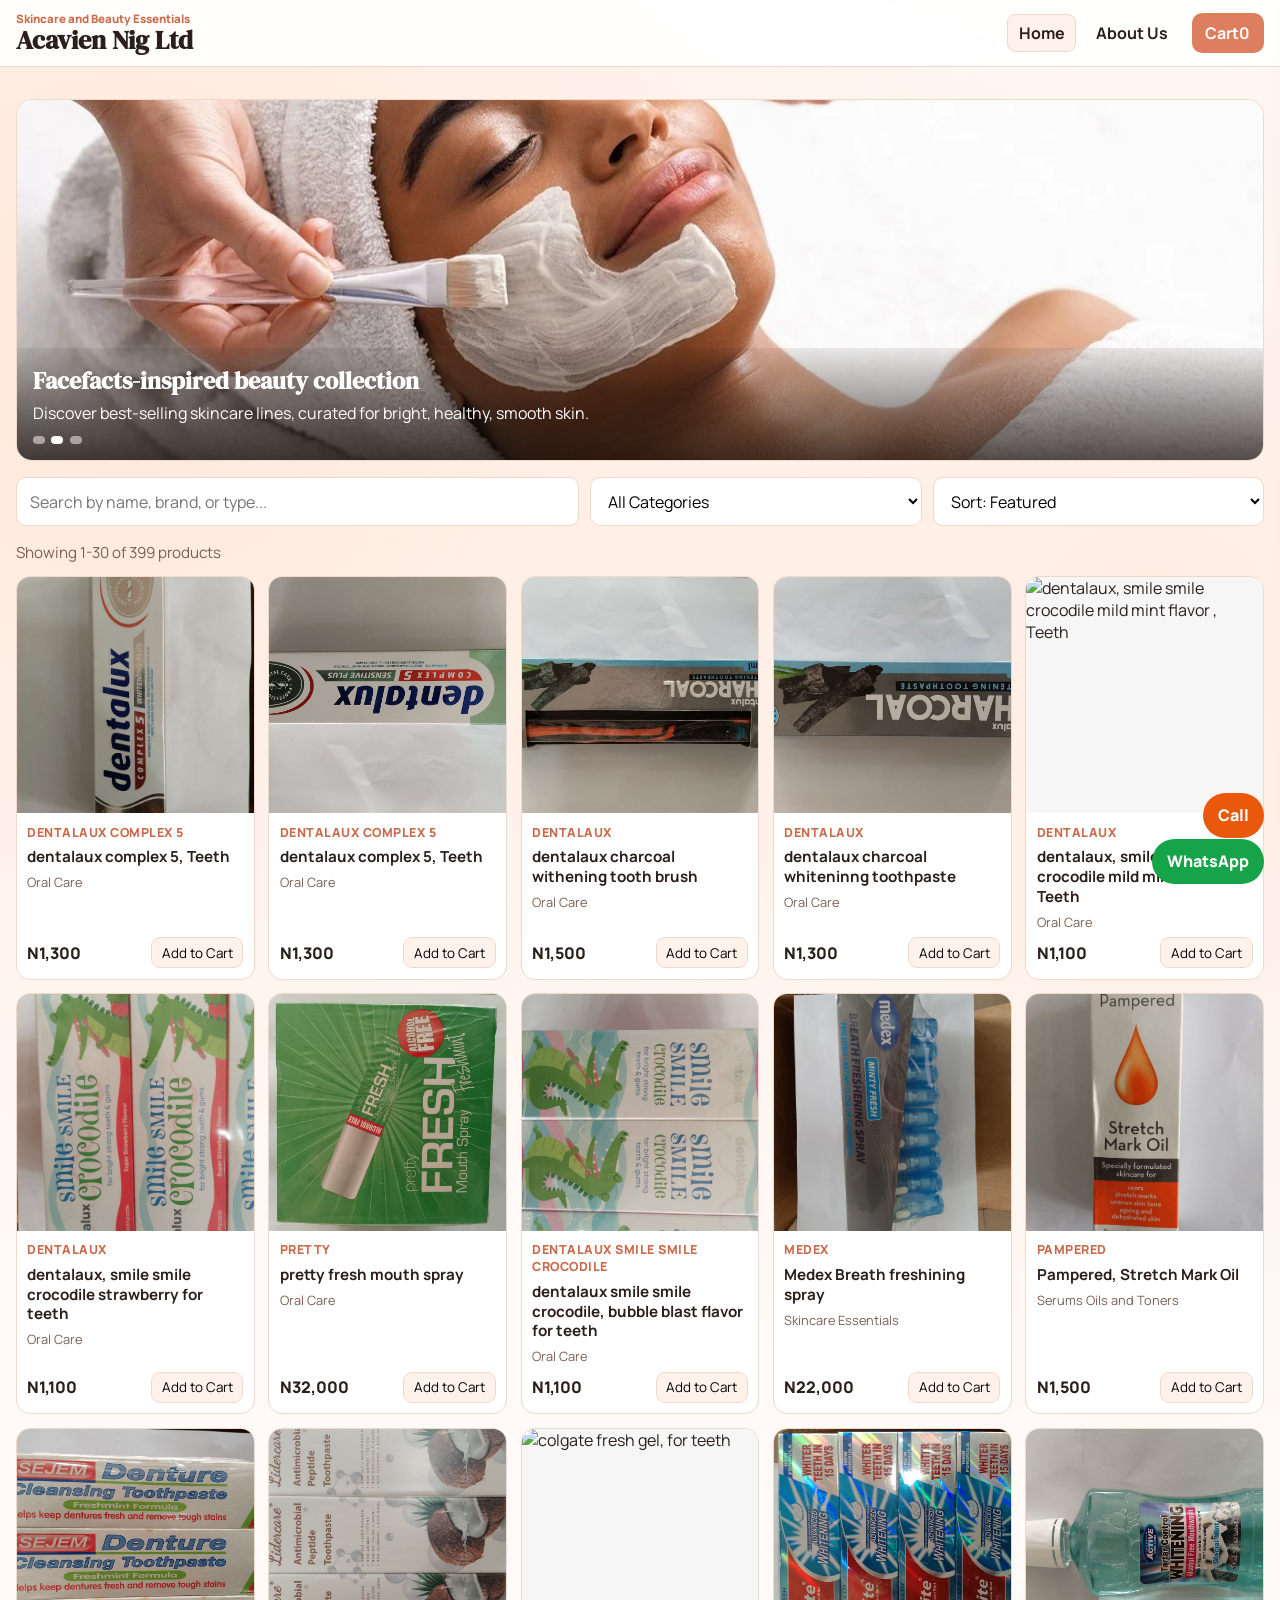
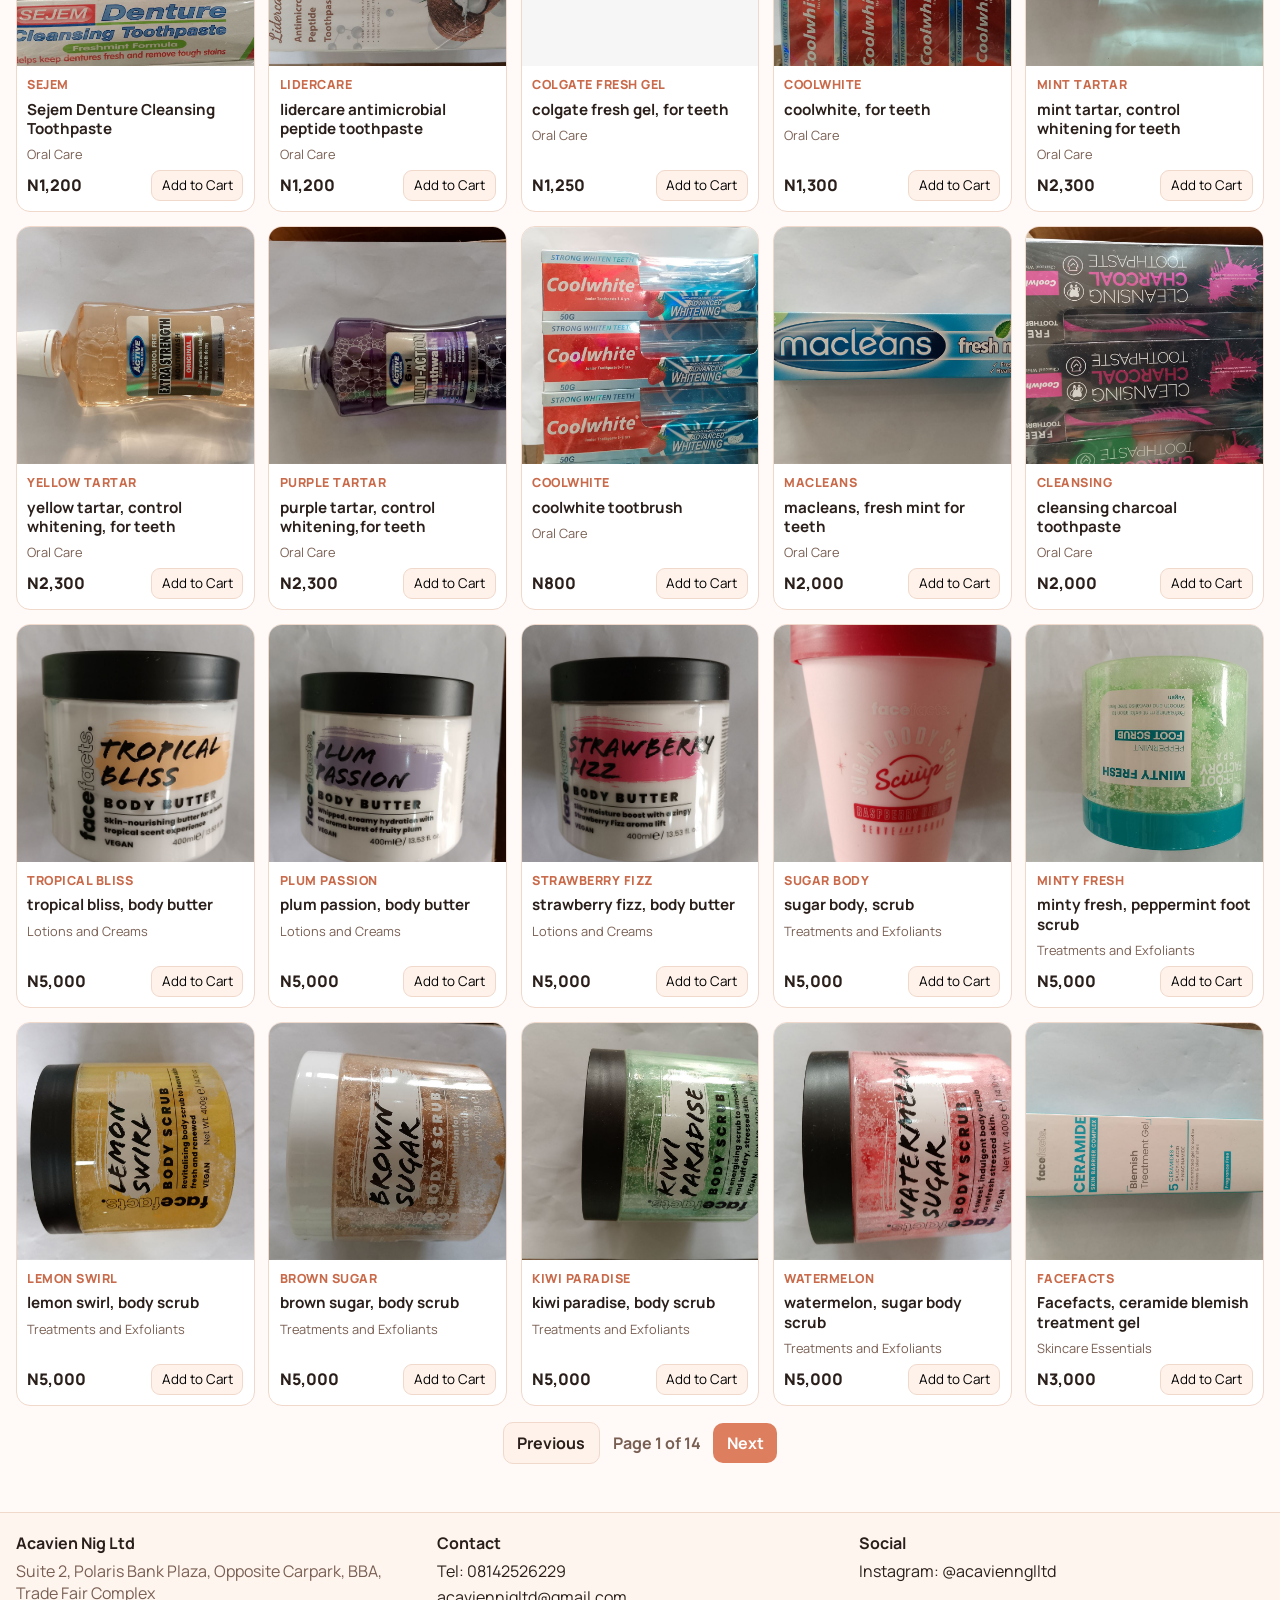
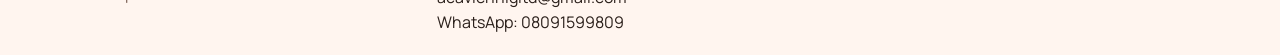
==== index.html @ a4adc5ca "Initial commit2" ====
<!DOCTYPE html>
<html lang="en">
<head>
  <meta charset="UTF-8" />
  <meta name="viewport" content="width=device-width, initial-scale=1.0" />
  <title>Acavien Nig Ltd | Skincare Store</title>
  <meta name="description" content="Acavien Nig Ltd skincare and personal care store." />
  <link rel="preconnect" href="https://fonts.googleapis.com" />
  <link rel="preconnect" href="https://fonts.gstatic.com" crossorigin />
  <link href="https://fonts.googleapis.com/css2?family=Manrope:wght@400;500;700;800&family=DM+Serif+Display:ital@0;1&display=swap" rel="stylesheet" />
  <link rel="stylesheet" href="style.css" />
</head>
<body>
  <header class="topbar">
    <div class="brand-wrap">
      <p class="eyebrow">Skincare and Beauty Essentials</p>
      <h1>Acavien Nig Ltd</h1>
    </div>

    <nav class="main-nav" aria-label="Main">
      <a class="nav-link active" href="index.html">Home</a>
      <a class="nav-link" href="about.html">About Us</a>
    </nav>

    <button id="cart-toggle" class="cart-toggle" aria-label="Open cart">
      Cart <span id="cart-count">0</span>
    </button>
  </header>

  <main>
    <section class="hero hero-slider">
      <div class="hero-media">
        <img id="hero-image" src="" alt="Featured skincare product" />
      </div>
      <div class="hero-overlay">
        <h2 id="hero-title">Glow-driven skincare shopping</h2>
        <p id="hero-caption">Browse all available products, add to cart, and place your order directly on WhatsApp.</p>
        <div id="hero-dots" class="hero-dots" aria-label="Hero slider indicators"></div>
      </div>
    </section>

    <section class="controls">
      <input id="search" type="search" placeholder="Search by name, brand, or type..." />
      <select id="category-filter">
        <option value="all">All Categories</option>
      </select>
      <select id="sort-filter">
        <option value="featured">Sort: Featured</option>
        <option value="price-asc">Price: Low to High</option>
        <option value="price-desc">Price: High to Low</option>
        <option value="name-asc">Name: A-Z</option>
      </select>
    </section>

    <section>
      <p id="result-count" class="result-count"></p>
      <div id="product-grid" class="product-grid"></div>
      <div id="pagination" class="pagination" aria-label="Product navigation">
        <button id="prev-page" class="btn btn-clear" type="button">Previous</button>
        <span id="page-label" class="page-label">Page 1</span>
        <button id="next-page" class="btn btn-checkout" type="button">Next</button>
      </div>
    </section>
  </main>

  <aside id="cart-panel" class="cart-panel" aria-hidden="true">
    <div class="cart-head">
      <h3>Your Cart</h3>
      <button id="cart-close" class="icon-btn" aria-label="Close cart">X</button>
    </div>
    <div id="cart-items" class="cart-items"></div>
    <div class="cart-foot">
      <p><strong>Total:</strong> <span id="cart-total">N0</span></p>
      <button id="checkout-btn" class="btn btn-checkout">Proceed to WhatsApp Checkout</button>
      <button id="clear-cart" class="btn btn-clear">Clear Cart</button>
    </div>
  </aside>

  <footer class="site-footer">
    <div class="footer-grid">
      <div>
        <h3>Acavien Nig Ltd</h3>
        <p>Suite 2, Polaris Bank Plaza, Opposite Carpark, BBA, Trade Fair Complex</p>
      </div>
      <div>
        <h3>Contact</h3>
        <p><a href="tel:08035143118">Tel: 08142526229</a></p>
        <p><a href="mailto:acaviennigltd@gmail.com">acaviennigltd@gmail.com</a></p>
        <p><a href="https://wa.me/2348091599809" target="_blank" rel="noopener">WhatsApp: 08091599809</a></p>
      </div>
      <div>
        <h3>Social</h3>
        <p><a href="https://instagram.com/acaviennglltd" target="_blank" rel="noopener">Instagram: @acaviennglltd</a></p>
      </div>
    </div>
  </footer>

  <a class="floating-wa" href="https://wa.me/2348091599809" target="_blank" rel="noopener">WhatsApp</a>
  <a class="floating-call" href="tel:08142526229">Call</a>
  <div id="cart-toast" class="cart-toast" role="status" aria-live="polite" aria-atomic="true"></div>

  <script src="script.js"></script>
</body>
</html>
---- style.css ----
:root {
  --bg: #fffaf7;
  --surface: #ffffff;
  --surface-soft: #fff2ea;
  --text: #2a1f1a;
  --muted: #795f53;
  --primary: #dd7f5f;
  --primary-strong: #c96a4a;
  --line: #f0d8cb;
  --ok: #1e8f5b;
}

* {
  box-sizing: border-box;
}

body {
  margin: 0;
  font-family: "Manrope", sans-serif;
  color: var(--text);
  background:
    radial-gradient(circle at 10% 10%, #ffe7d9 0, transparent 30%),
    radial-gradient(circle at 90% 20%, #ffece2 0, transparent 28%),
    var(--bg);
}

.topbar {
  display: grid;
  grid-template-columns: 1fr auto auto;
  grid-template-areas: "brand nav cart";
  gap: 0.8rem;
  align-items: center;
  padding: 0.7rem 1rem;
  border-bottom: 1px solid var(--line);
  background: rgba(255, 255, 255, 0.9);
  backdrop-filter: blur(6px);
  position: sticky;
  top: 0;
  z-index: 10;
}

.brand-wrap {
  grid-area: brand;
}

.brand-wrap h1 {
  margin: 0;
  font-family: "DM Serif Display", serif;
  font-size: clamp(1.15rem, 2.6vw, 1.65rem);
  line-height: 1.1;
}

.eyebrow {
  margin: 0;
  color: var(--primary-strong);
  font-size: 0.72rem;
  font-weight: 800;
}

.main-nav {
  grid-area: nav;
  display: inline-flex;
  gap: 0.5rem;
  align-items: center;
}

.nav-link {
  text-decoration: none;
  color: var(--text);
  font-weight: 700;
  padding: 0.45rem 0.65rem;
  border-radius: 8px;
  border: 1px solid transparent;
}

.nav-link.active,
.nav-link:hover {
  background: var(--surface-soft);
  border-color: var(--line);
}

main {
  padding: 1rem;
  max-width: 1300px;
  margin: 0 auto;
}

.hero {
  margin: 1rem 0;
  border-radius: 16px;
  border: 1px solid var(--line);
  overflow: hidden;
}

.hero-slider {
  position: relative;
  min-height: 240px;
}

.hero-media {
  height: 100%;
}

.hero-media img {
  width: 100%;
  min-height: 240px;
  max-height: 360px;
  object-fit: cover;
  display: block;
}

.hero-overlay {
  position: absolute;
  inset: auto 0 0 0;
  padding: 1rem;
  background: linear-gradient(to top, rgba(19, 11, 7, 0.72), rgba(19, 11, 7, 0.08));
  color: #fff;
}

.hero-overlay h2 {
  margin: 0;
  font-family: "DM Serif Display", serif;
}

.hero-overlay p {
  margin: 0.35rem 0 0;
  max-width: 65ch;
}

.hero-dots {
  display: flex;
  gap: 0.4rem;
  margin-top: 0.7rem;
}

.hero-dot {
  width: 0.55rem;
  height: 0.55rem;
  border-radius: 999px;
  border: 0;
  background: rgba(255, 255, 255, 0.5);
}

.hero-dot.active {
  background: #fff;
}

.controls {
  display: grid;
  grid-template-columns: 1.7fr 1fr 1fr;
  gap: 0.7rem;
  margin: 1rem 0;
}

input,
select,
button {
  font: inherit;
}

input,
select {
  width: 100%;
  border: 1px solid var(--line);
  background: var(--surface);
  border-radius: 10px;
  padding: 0.7rem 0.8rem;
}

.btn,
.cart-toggle {
  border: 0;
  border-radius: 10px;
  padding: 0.55rem 0.85rem;
  text-decoration: none;
  cursor: pointer;
  font-weight: 700;
  display: inline-flex;
  align-items: center;
  justify-content: center;
  transition: transform 0.15s ease, background 0.15s ease;
}

.btn:hover,
.cart-toggle:hover {
  transform: translateY(-1px);
}

.btn-call,
.cart-toggle,
.btn-checkout {
  background: var(--primary);
  color: #fff;
}

.cart-toggle {
  grid-area: cart;
  justify-self: end;
  white-space: nowrap;
}

.btn-mail,
.btn-clear {
  background: var(--surface-soft);
  color: var(--text);
  border: 1px solid var(--line);
}

.result-count {
  margin: 0.4rem 0 0.8rem;
  color: var(--muted);
  font-size: 0.95rem;
}

.product-grid {
  display: grid;
  grid-template-columns: repeat(auto-fill, minmax(210px, 1fr));
  gap: 0.85rem;
}

.card {
  background: var(--surface);
  border: 1px solid var(--line);
  border-radius: 14px;
  overflow: hidden;
  display: flex;
  flex-direction: column;
}

.card img {
  width: 100%;
  aspect-ratio: 1/1;
  object-fit: cover;
  background: #f6f6f6;
}

.card-body {
  padding: 0.65rem;
  display: flex;
  flex-direction: column;
  gap: 0.4rem;
  flex: 1;
}

.brand {
  margin: 0;
  color: var(--primary-strong);
  font-size: 0.78rem;
  font-weight: 800;
  text-transform: uppercase;
  letter-spacing: 0.04em;
}

.title {
  margin: 0;
  font-size: 0.95rem;
  line-height: 1.3;
}

.meta {
  margin: 0;
  color: var(--muted);
  font-size: 0.8rem;
}

.price-row {
  margin-top: auto;
  display: flex;
  align-items: center;
  justify-content: space-between;
  gap: 0.5rem;
}

.price {
  font-weight: 800;
}

.add-btn {
  background: var(--surface-soft);
  border: 1px solid var(--line);
  border-radius: 9px;
  padding: 0.35rem 0.6rem;
  font-size: 0.84rem;
  cursor: pointer;
}

.pagination {
  margin-top: 1rem;
  display: flex;
  align-items: center;
  justify-content: center;
  gap: 0.8rem;
}

.page-label {
  font-weight: 700;
  color: var(--muted);
}

.cart-panel {
  position: fixed;
  top: 0;
  right: -420px;
  width: min(95vw, 400px);
  height: 100vh;
  background: var(--surface);
  border-left: 1px solid var(--line);
  box-shadow: -8px 0 22px rgba(0, 0, 0, 0.08);
  display: flex;
  flex-direction: column;
  transition: right 0.2s ease;
  z-index: 20;
}

.cart-panel.open {
  right: 0;
}

.cart-head,
.cart-foot {
  padding: 0.8rem;
  border-bottom: 1px solid var(--line);
}

.cart-foot {
  border-top: 1px solid var(--line);
  border-bottom: 0;
  margin-top: auto;
  display: grid;
  gap: 0.5rem;
}

.cart-head {
  display: flex;
  justify-content: space-between;
  align-items: center;
}

.icon-btn {
  border: 1px solid var(--line);
  background: var(--surface-soft);
  border-radius: 8px;
  width: 2rem;
  height: 2rem;
  cursor: pointer;
}

.cart-items {
  overflow: auto;
  padding: 0.8rem;
  display: grid;
  gap: 0.6rem;
}

.cart-item {
  display: grid;
  grid-template-columns: 62px 1fr auto;
  gap: 0.5rem;
  border: 1px solid var(--line);
  border-radius: 10px;
  padding: 0.4rem;
}

.cart-item img {
  width: 62px;
  height: 62px;
  object-fit: cover;
  border-radius: 8px;
}

.qty-wrap {
  display: inline-flex;
  align-items: center;
  gap: 0.3rem;
}

.qty-btn {
  border: 1px solid var(--line);
  background: var(--surface-soft);
  width: 1.4rem;
  height: 1.4rem;
  border-radius: 6px;
  cursor: pointer;
}

.site-footer {
  margin-top: 2rem;
  border-top: 1px solid var(--line);
  background: #fff5ef;
  padding: 1.2rem 1rem;
}

.footer-grid {
  max-width: 1300px;
  margin: 0 auto;
  display: grid;
  grid-template-columns: repeat(3, minmax(0, 1fr));
  gap: 1rem;
}

.site-footer h3 {
  margin: 0 0 0.4rem;
  font-size: 1rem;
}

.site-footer p {
  margin: 0.2rem 0;
  color: var(--muted);
}

.site-footer a {
  color: var(--text);
  text-decoration: none;
}

.site-footer a:hover {
  text-decoration: underline;
}

.about-main {
  max-width: 1100px;
}

.about-card {
  background: var(--surface);
  border: 1px solid var(--line);
  border-radius: 14px;
  padding: 1.1rem;
  margin: 1rem 0;
}

.director-section {
  margin-top: 1rem;
}

.director-image {
  width: 100%;
  max-height: 560px;
  object-fit: contain;
  border-radius: 14px;
  border: 1px solid var(--line);
  background: #f8ece4;
}

.director-fallback {
  display: none;
  padding: 2.5rem 1rem;
  text-align: center;
  border: 1px dashed var(--line);
  border-radius: 14px;
  color: var(--muted);
  background: var(--surface-soft);
}

.insta-section > p {
  margin-top: 0;
  color: var(--muted);
}

.insta-grid {
  display: grid;
  grid-template-columns: repeat(2, minmax(0, 1fr));
  gap: 1rem;
  margin-top: 0.8rem;
}

.insta-card {
  border: 1px solid var(--line);
  border-radius: 12px;
  overflow: hidden;
  background: #fff;
}

.insta-thumb {
  position: relative;
  display: block;
  text-decoration: none;
}

.insta-thumb img {
  width: 100%;
  aspect-ratio: 4 / 5;
  object-fit: cover;
  display: block;
  background: #f8ece4;
}

.play-badge {
  position: absolute;
  left: 0.7rem;
  bottom: 0.7rem;
  background: rgba(0, 0, 0, 0.7);
  color: #fff;
  font-size: 0.82rem;
  font-weight: 700;
  padding: 0.35rem 0.55rem;
  border-radius: 999px;
}

.insta-desc {
  margin: 0;
  padding: 0.7rem 0.75rem 0.85rem;
  color: var(--muted);
  font-size: 0.92rem;
  line-height: 1.4;
}

.floating-wa,
.floating-call {
  position: fixed;
  right: 1rem;
  border-radius: 999px;
  color: #fff;
  text-decoration: none;
  font-weight: 800;
  padding: 0.72rem 0.95rem;
  z-index: 30;
}

.floating-wa {
  bottom: 1rem;
  background: #16a34a;
}

.floating-call {
  bottom: 3.9rem;
  background: #ea580c;
}

.cart-toast {
  position: fixed;
  left: 1rem;
  bottom: 1rem;
  max-width: min(90vw, 360px);
  background: var(--ok);
  color: #fff;
  border-radius: 10px;
  padding: 0.7rem 0.9rem;
  font-weight: 700;
  box-shadow: 0 8px 20px rgba(0, 0, 0, 0.18);
  opacity: 0;
  transform: translateY(14px);
  pointer-events: none;
  transition: opacity 0.2s ease, transform 0.2s ease;
  z-index: 40;
}

.cart-toast.show {
  opacity: 1;
  transform: translateY(0);
}

@media (max-width: 980px) {
  .footer-grid {
    grid-template-columns: 1fr;
  }
}

@media (max-width: 850px) {
  .topbar {
    grid-template-columns: 1fr auto;
    grid-template-areas:
      "brand cart"
      "nav nav";
  }

  .main-nav {
    justify-content: flex-start;
  }

  .controls {
    grid-template-columns: 1fr;
  }

  .product-grid {
    grid-template-columns: repeat(2, minmax(0, 1fr));
  }

  .hero-media img {
    min-height: 200px;
  }

  .floating-call {
    bottom: 4.1rem;
  }

  .insta-grid {
    grid-template-columns: 1fr;
  }
}
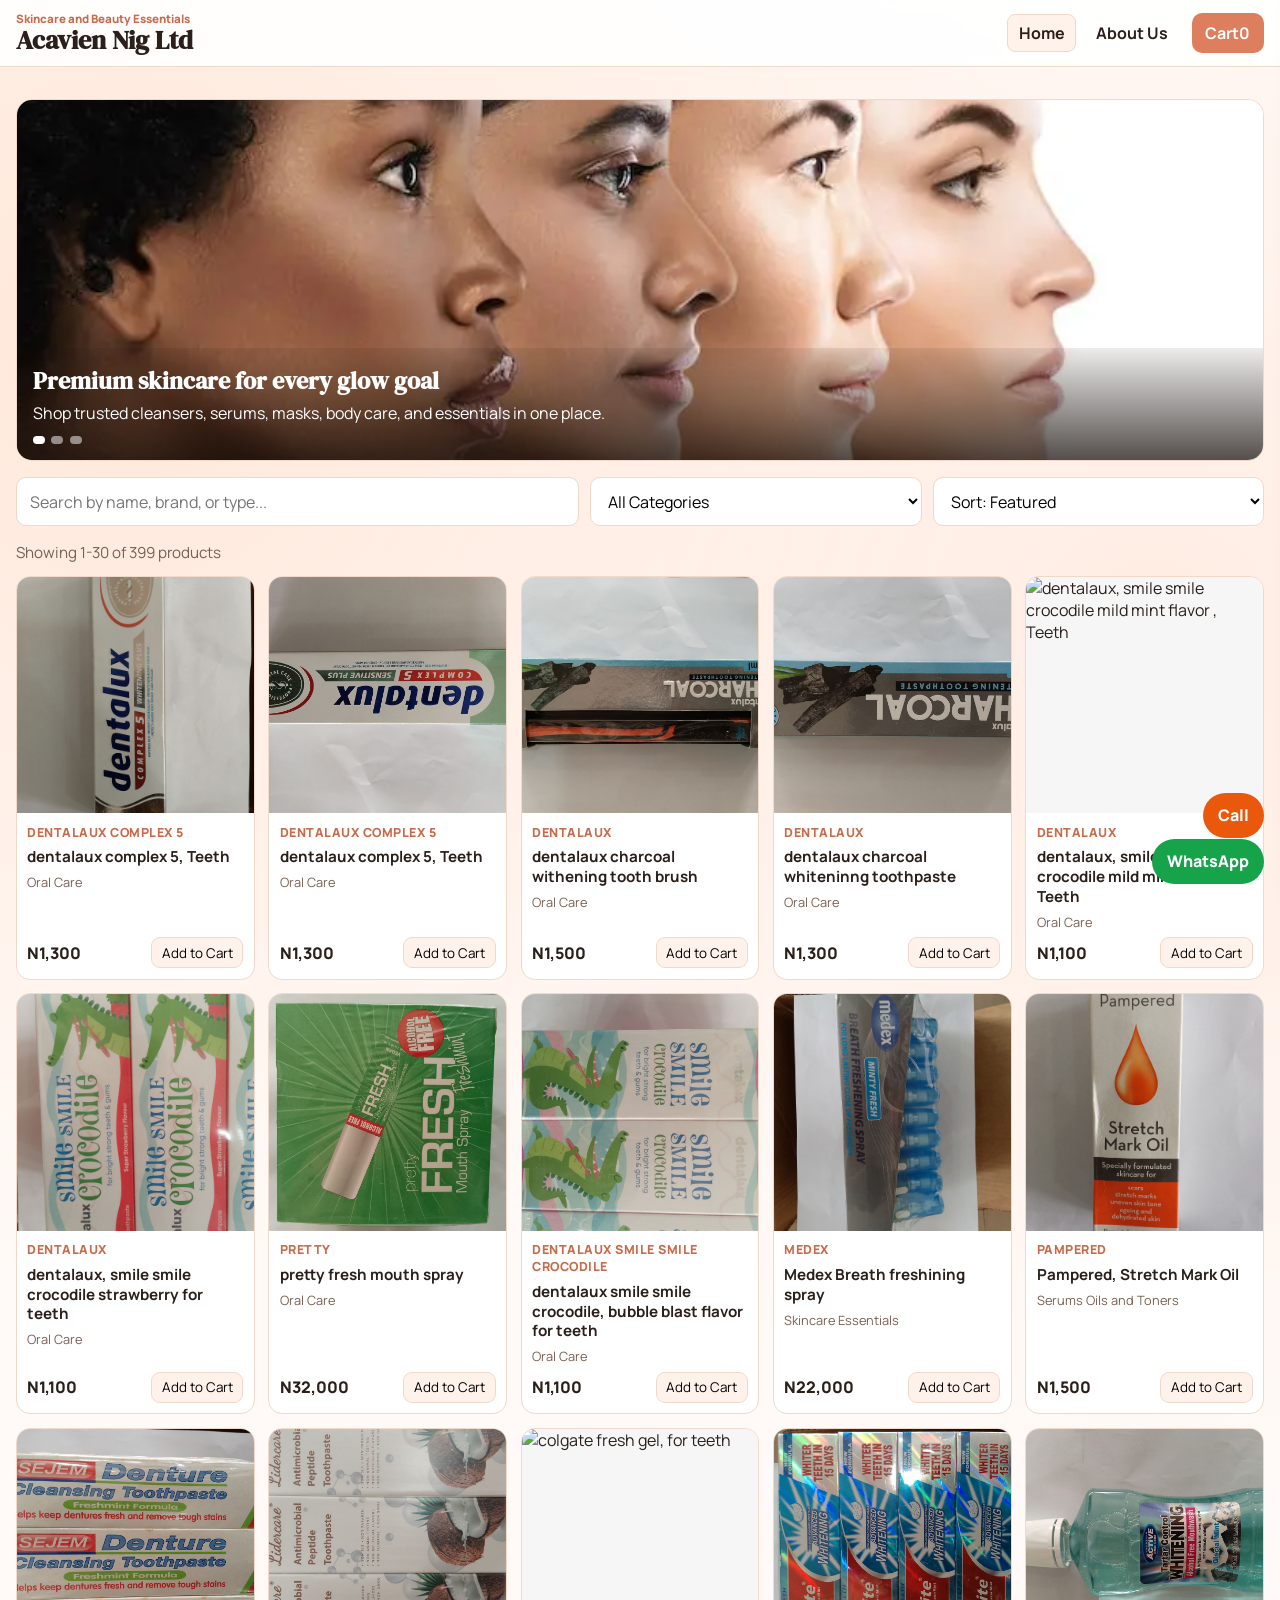
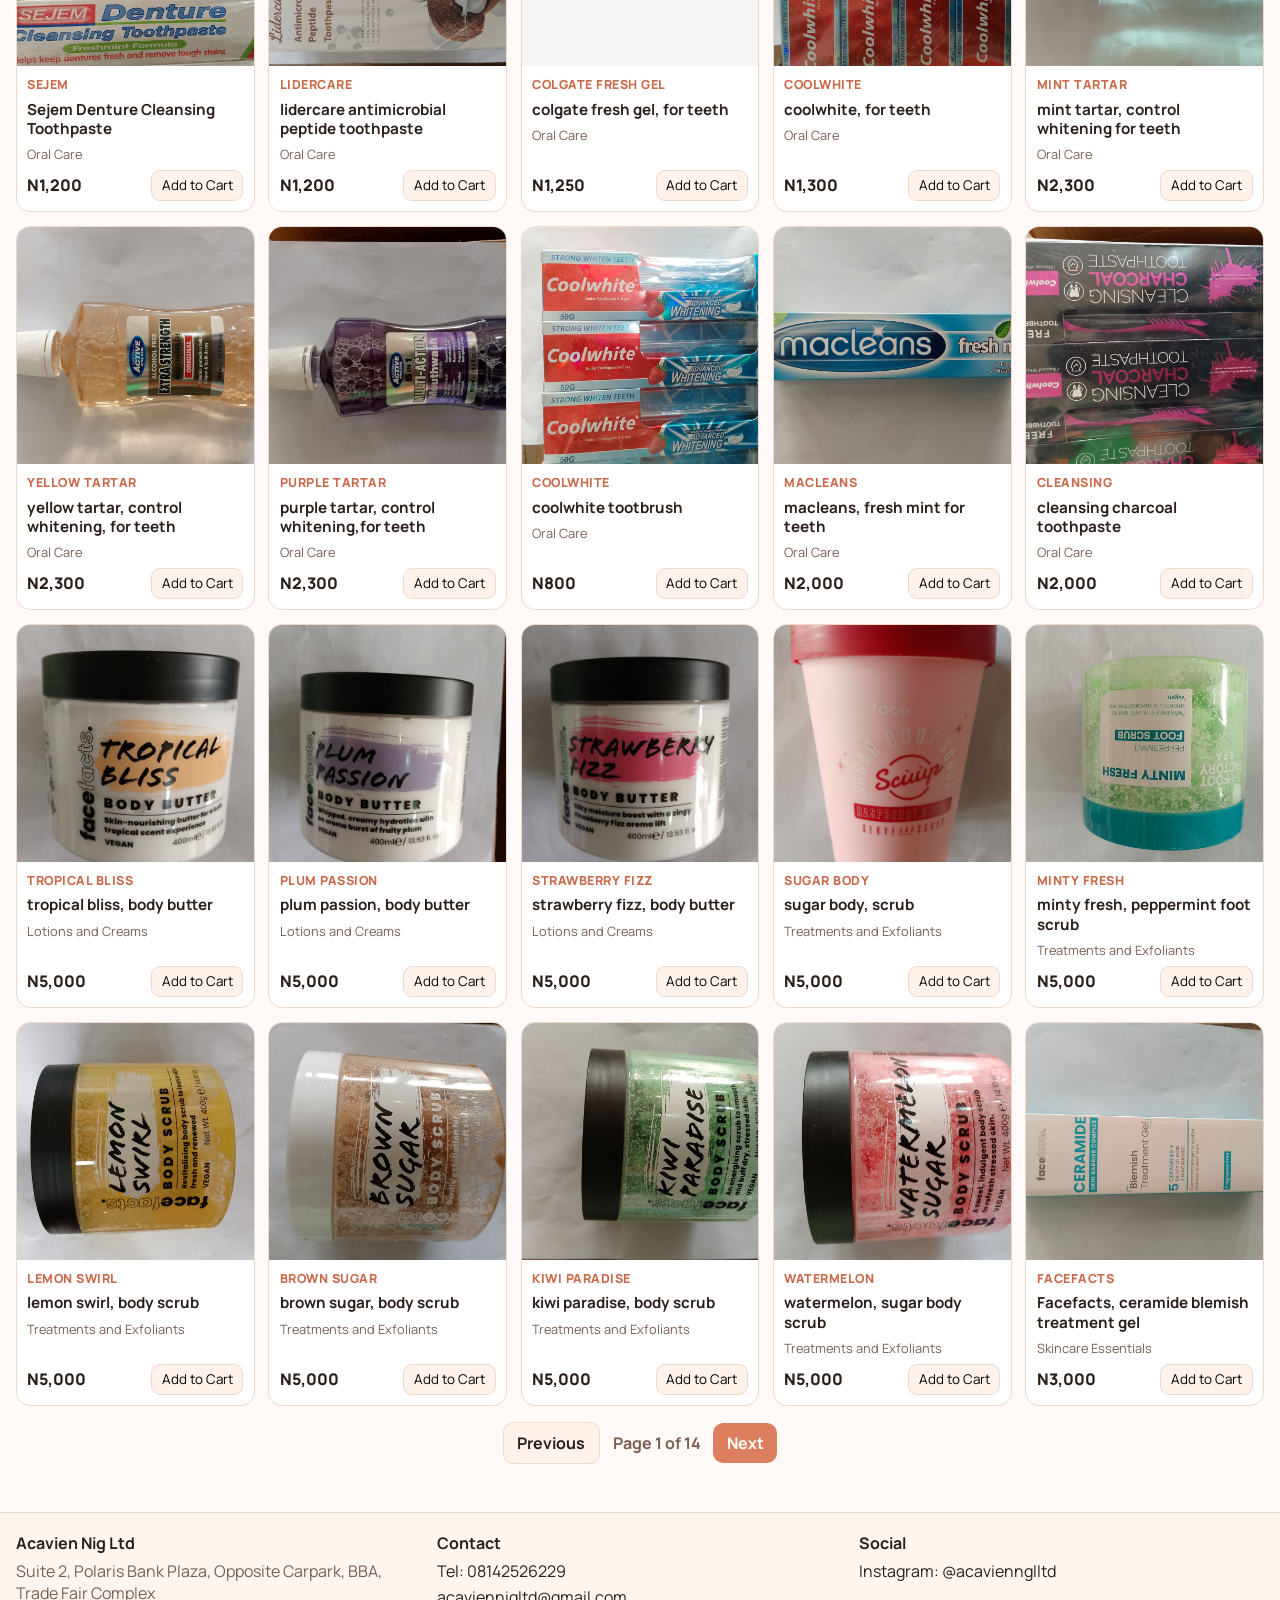
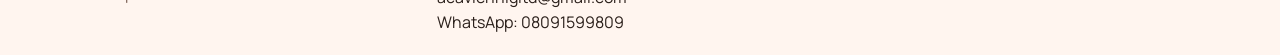
==== commit 4018a795: "Initial commit3" ====
--- a/index.html
+++ b/index.html
@@ -95,7 +95,7 @@
     </div>
   </footer>
 
-  <a class="floating-wa" href="https://wa.me/2348091599809" target="_blank" rel="noopener">WhatsApp</a>
+  <a class="floating-wa" href="https://wa.me/2348142526229" target="_blank" rel="noopener">WhatsApp</a>
   <a class="floating-call" href="tel:08142526229">Call</a>
   <div id="cart-toast" class="cart-toast" role="status" aria-live="polite" aria-atomic="true"></div>
 
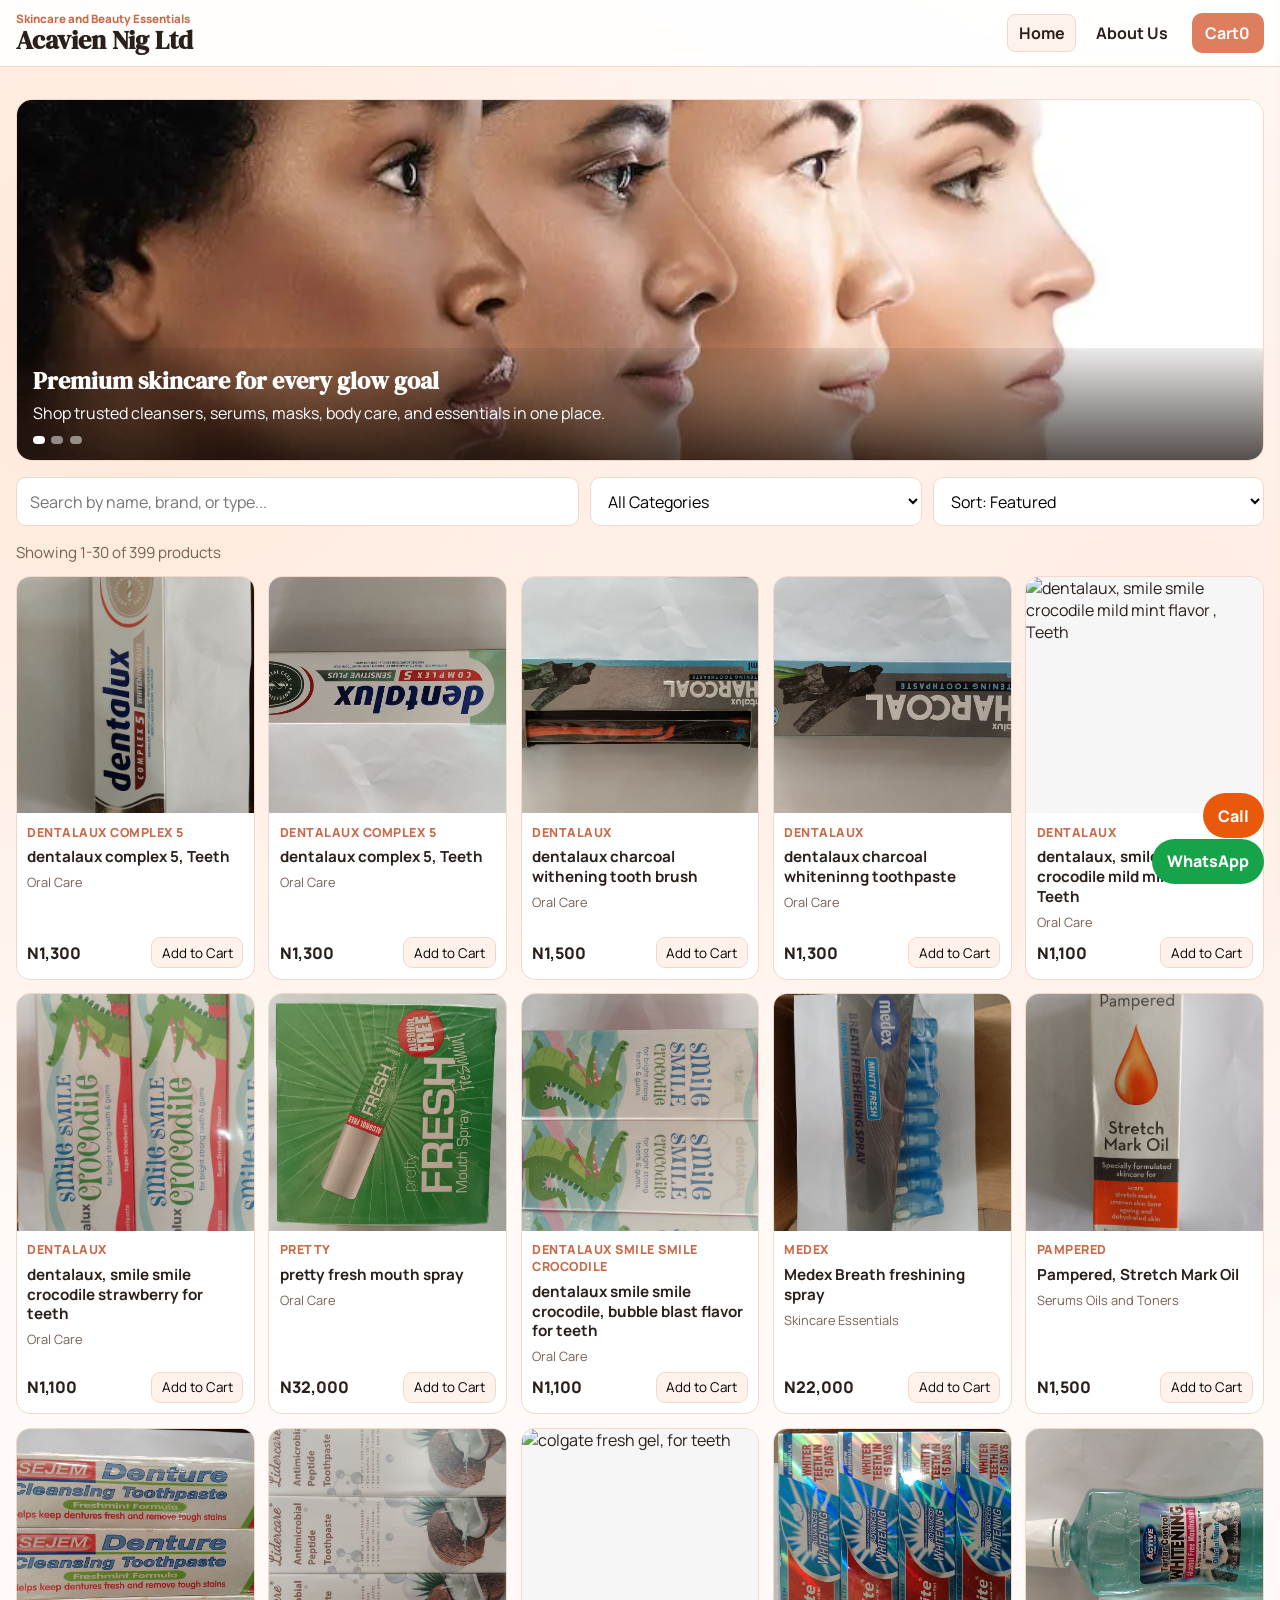
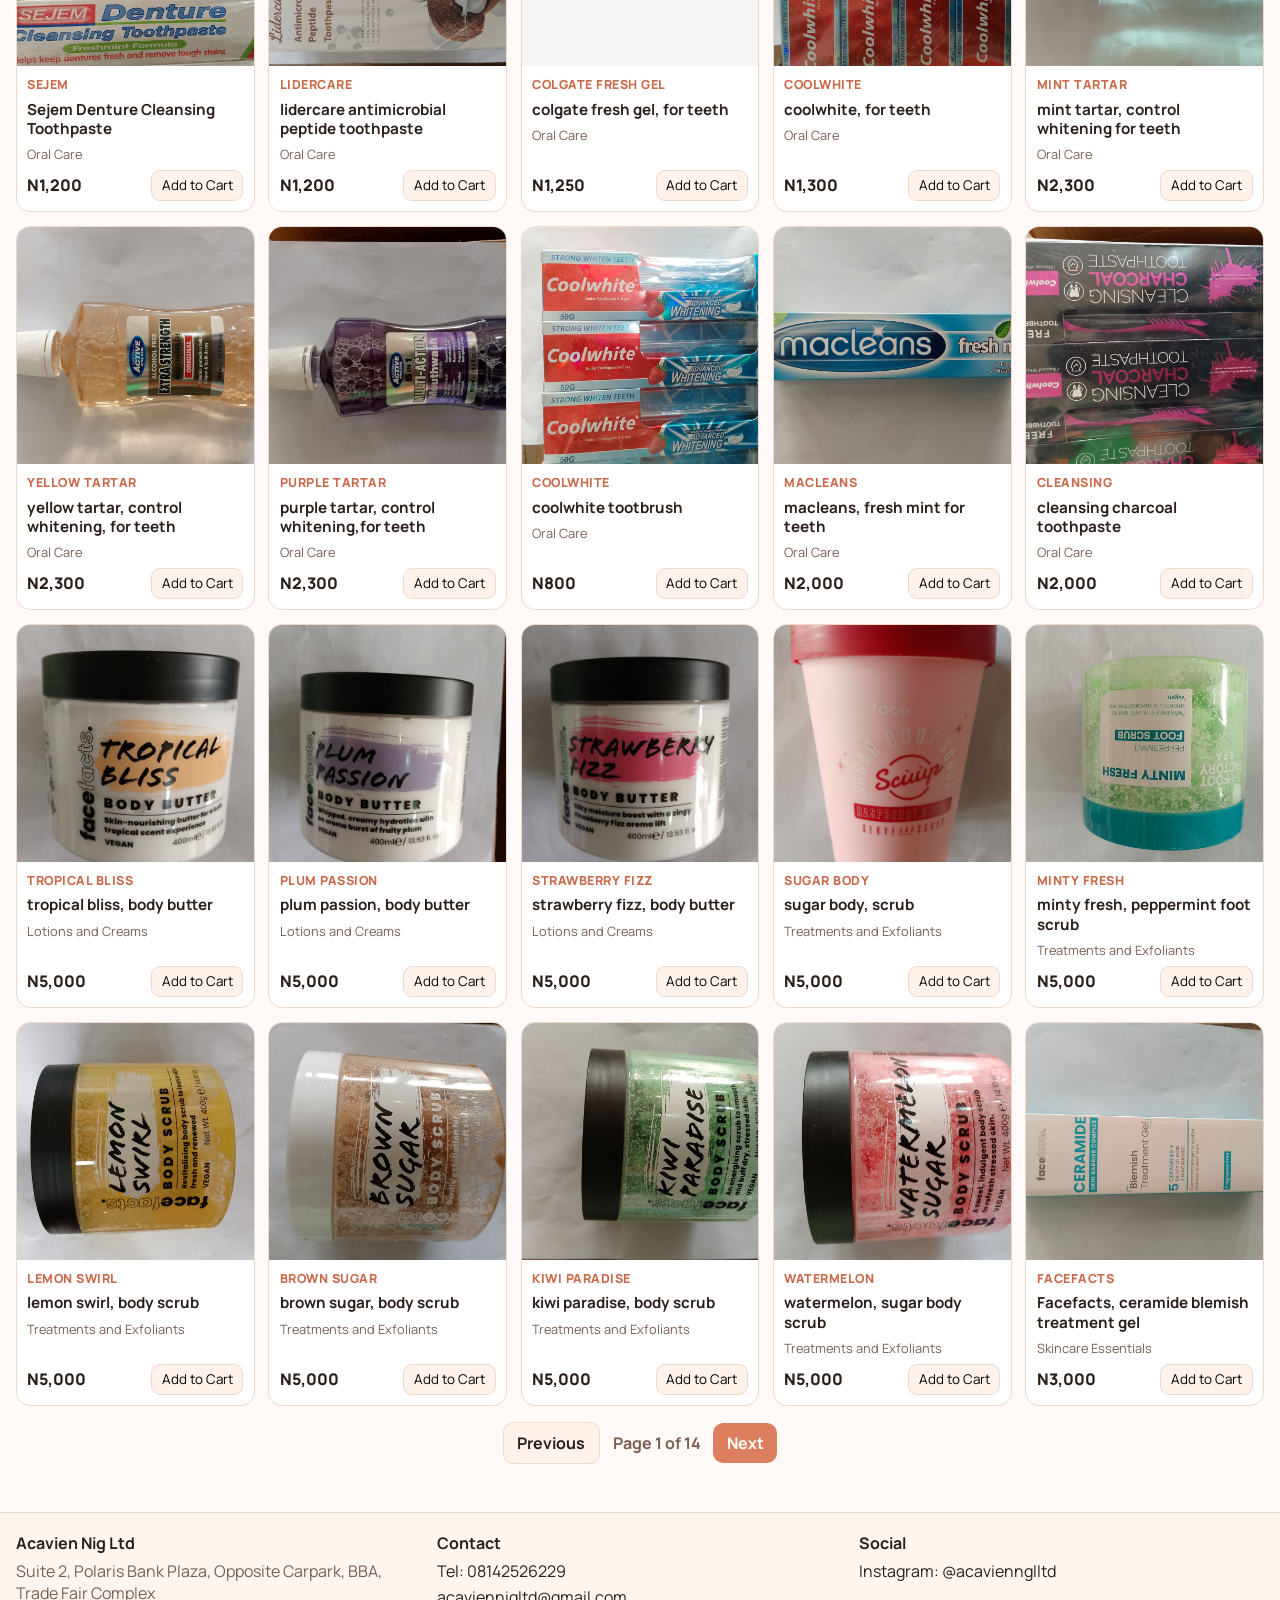
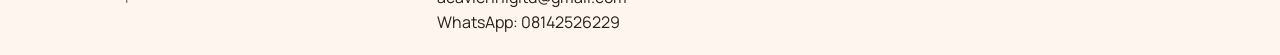
==== commit dc2b62b4: "Initial commit4" ====
--- a/index.html
+++ b/index.html
@@ -84,9 +84,9 @@
       </div>
       <div>
         <h3>Contact</h3>
-        <p><a href="tel:08035143118">Tel: 08142526229</a></p>
+        <p><a href="tel:08142526229">Tel: 08142526229</a></p>
         <p><a href="mailto:acaviennigltd@gmail.com">acaviennigltd@gmail.com</a></p>
-        <p><a href="https://wa.me/2348091599809" target="_blank" rel="noopener">WhatsApp: 08091599809</a></p>
+        <p><a href="https://wa.me/2348142526229" target="_blank" rel="noopener">WhatsApp: 08142526229</a></p>
       </div>
       <div>
         <h3>Social</h3>
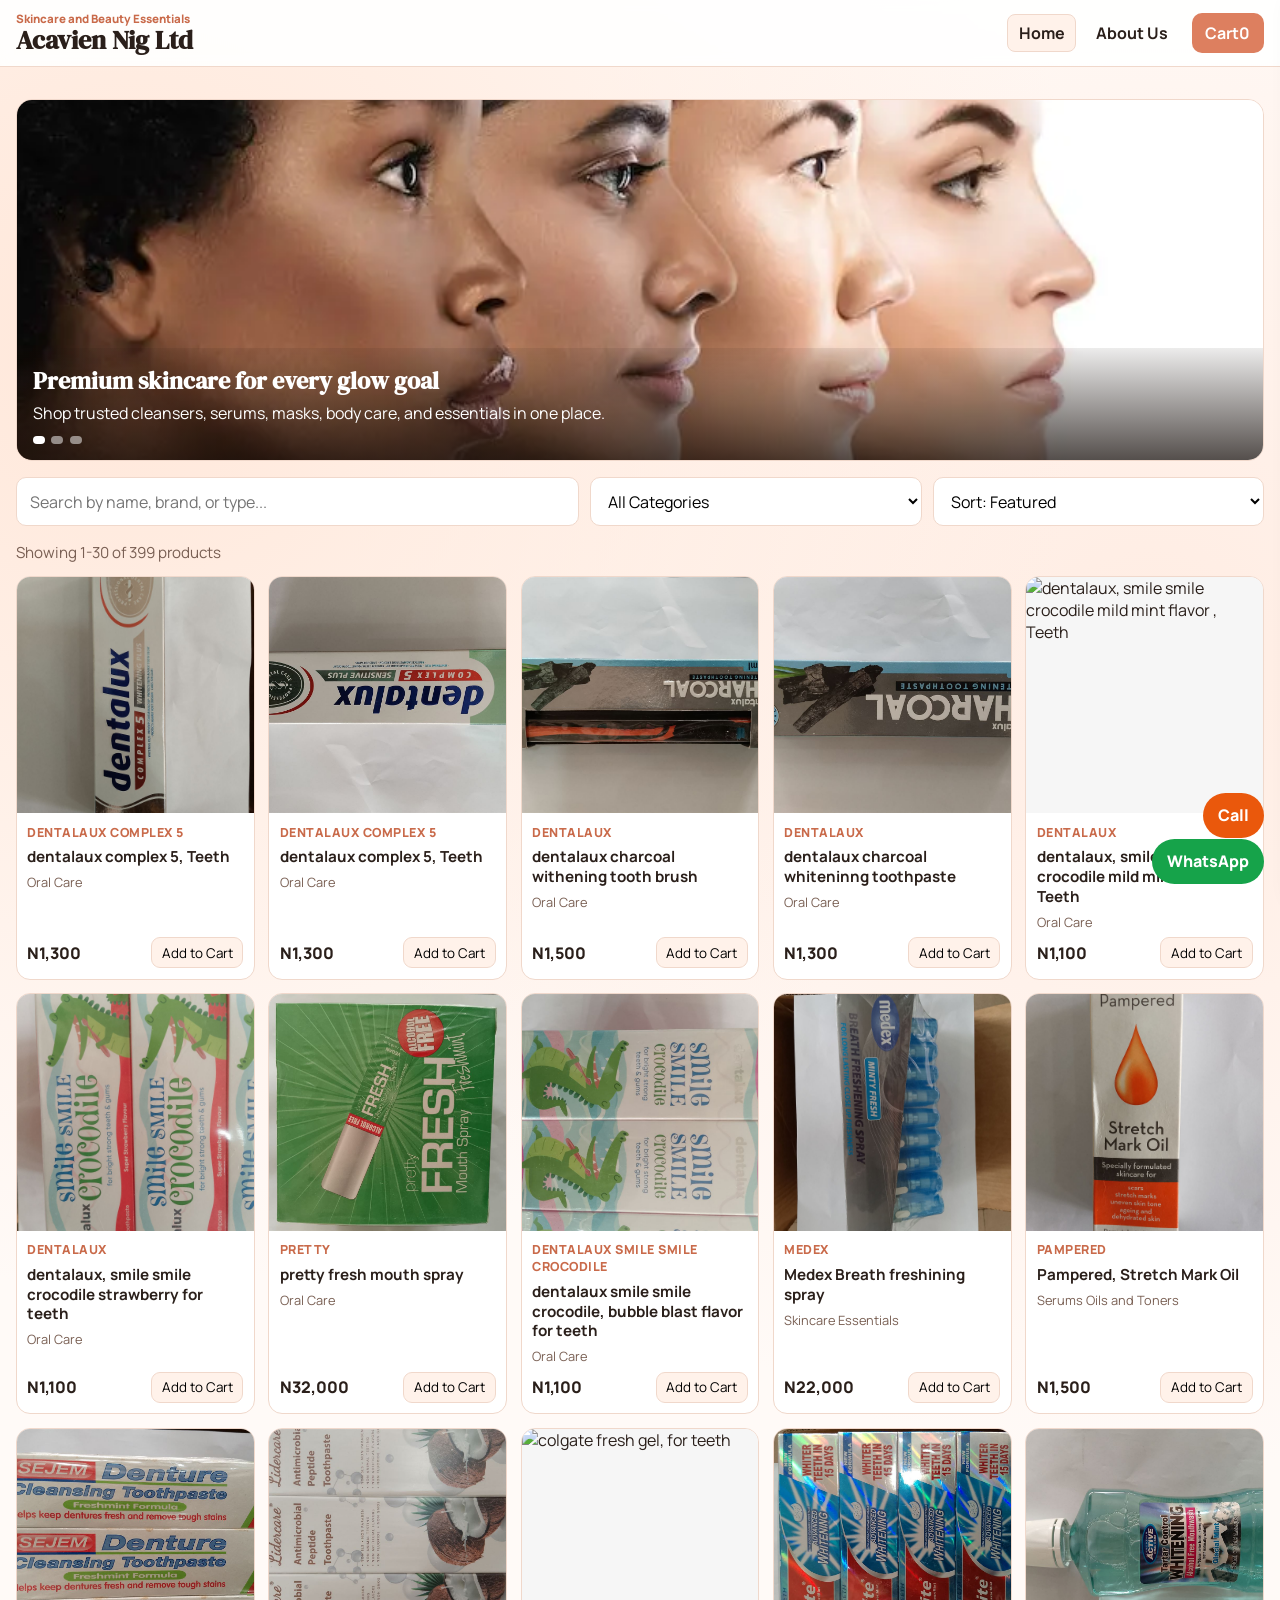
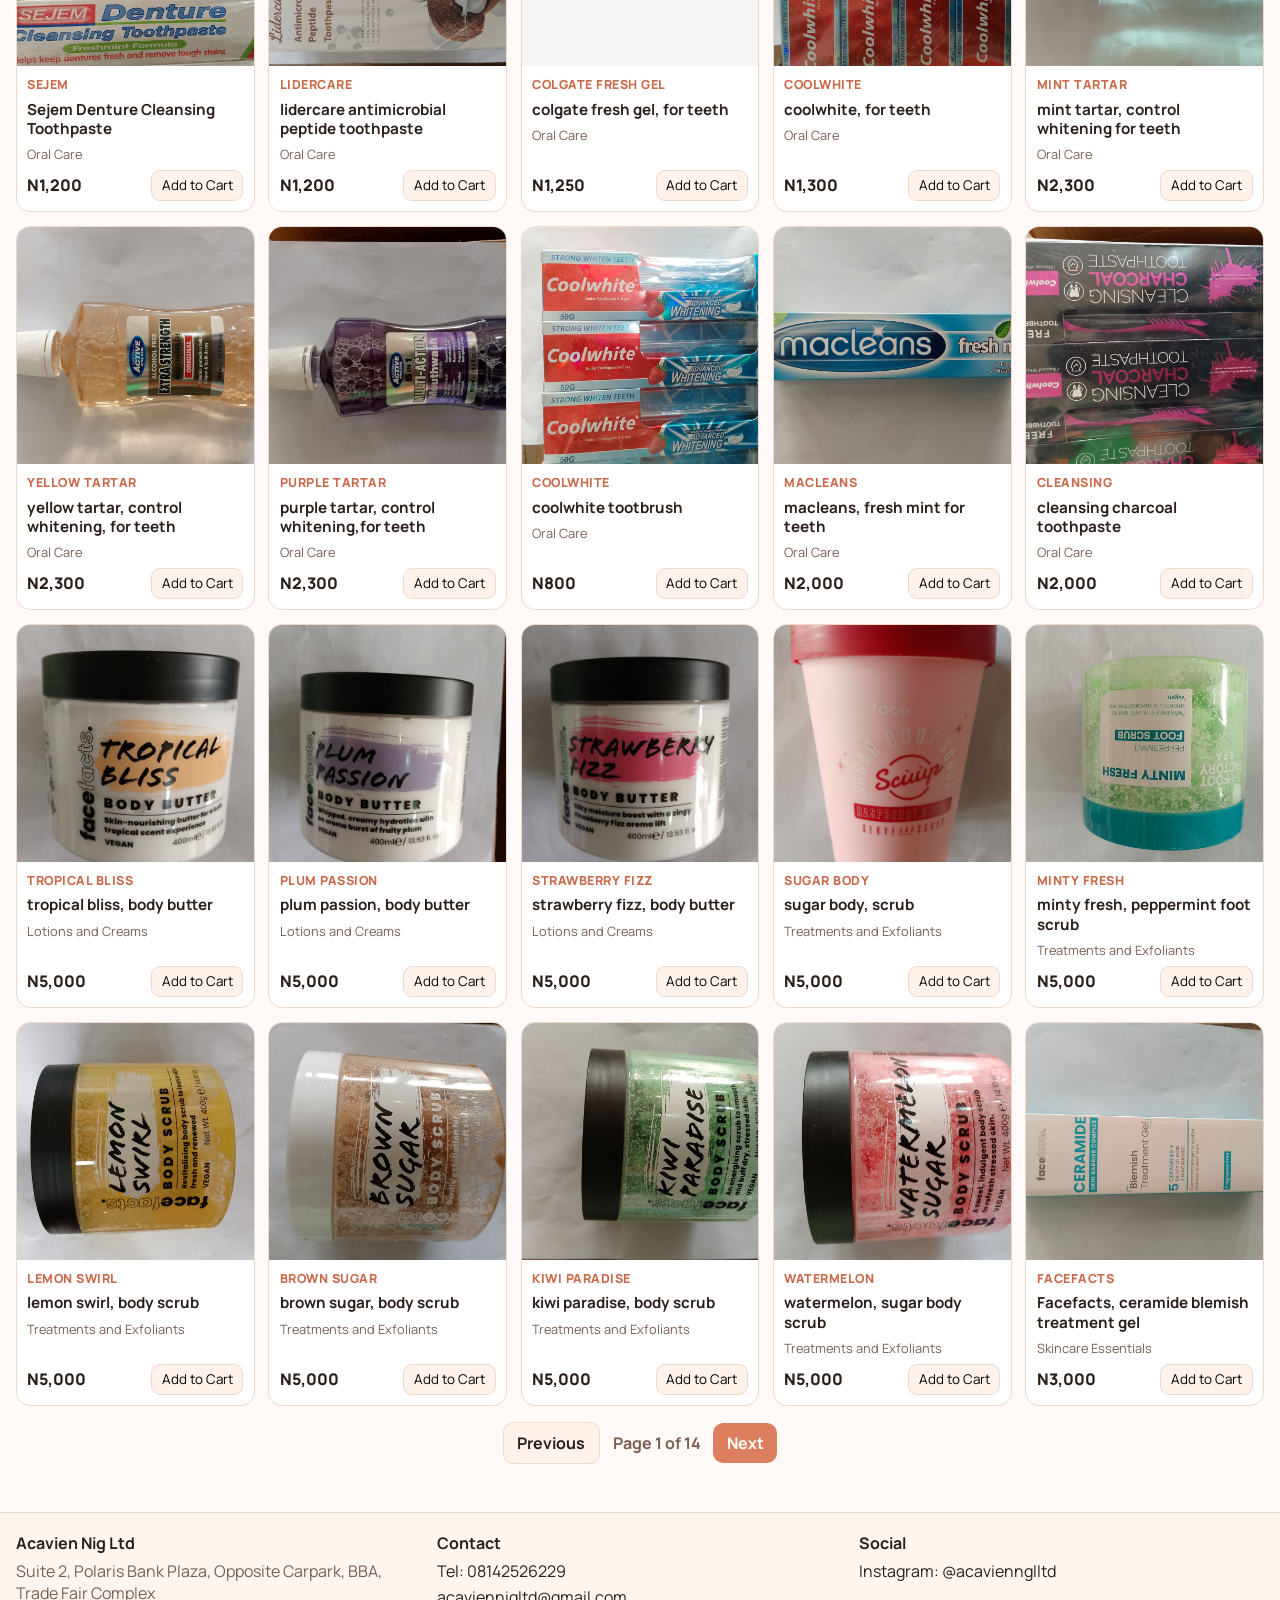
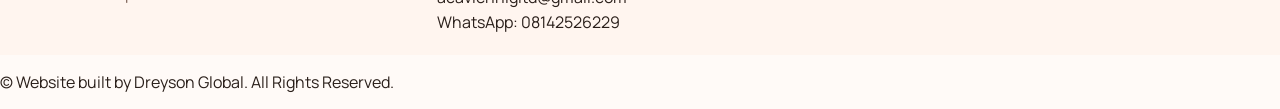
==== commit ce78e118: "Initial commit5" ====
--- a/index.html
+++ b/index.html
@@ -93,7 +93,12 @@
         <p><a href="https://instagram.com/acaviennglltd" target="_blank" rel="noopener">Instagram: @acaviennglltd</a></p>
       </div>
     </div>
+    
   </footer>
+  <div  class="footer-bottom">
+            <p>&copy; Website built by Dreyson Global. All Rights Reserved.</p>
+            
+        </div>
 
   <a class="floating-wa" href="https://wa.me/2348142526229" target="_blank" rel="noopener">WhatsApp</a>
   <a class="floating-call" href="tel:08142526229">Call</a>
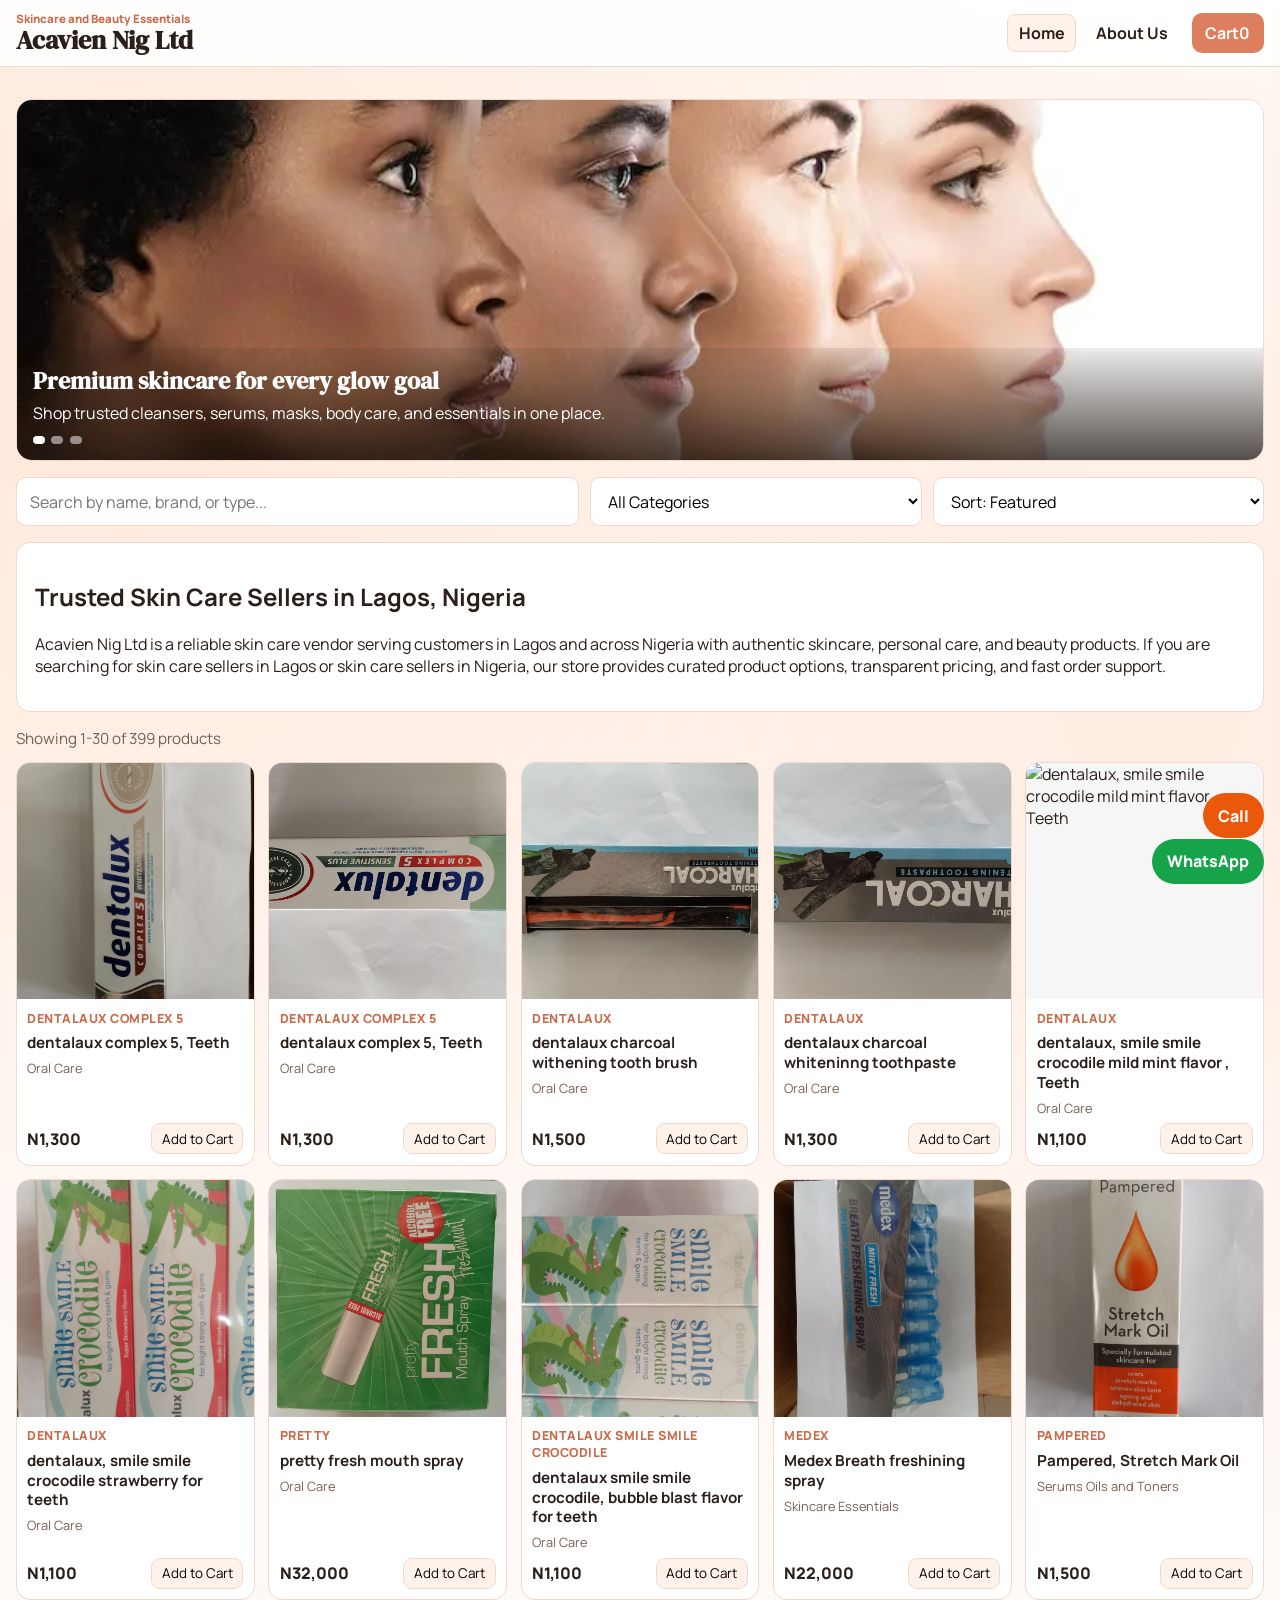
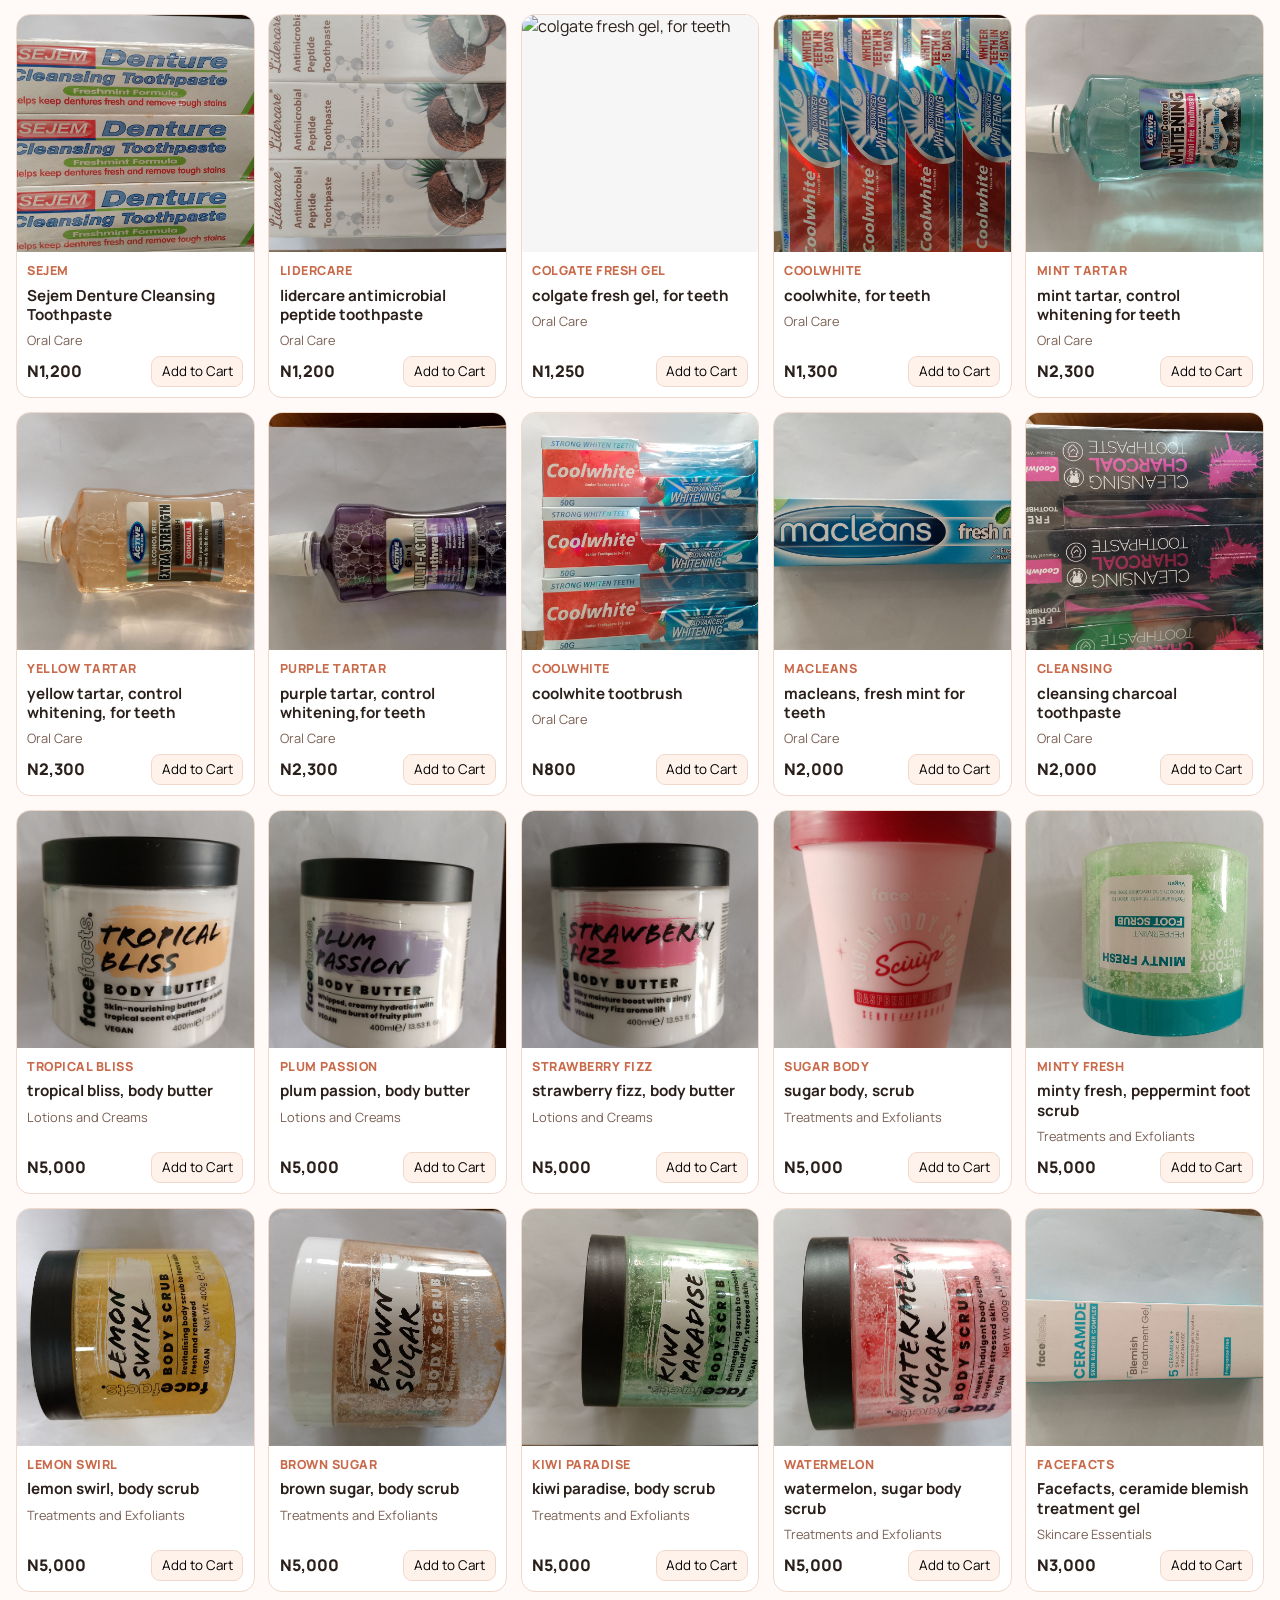
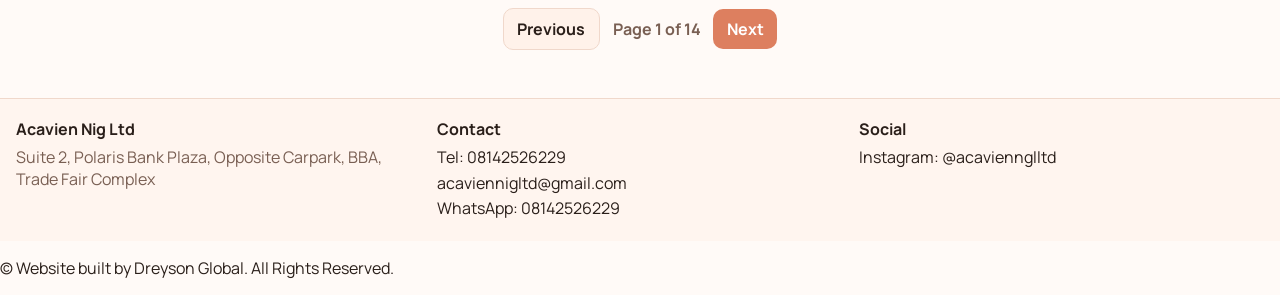
==== commit 0d89bd4c: "Initial commit6" ====
--- a/index.html
+++ b/index.html
@@ -3,12 +3,71 @@
 <head>
   <meta charset="UTF-8" />
   <meta name="viewport" content="width=device-width, initial-scale=1.0" />
-  <title>Acavien Nig Ltd | Skincare Store</title>
-  <meta name="description" content="Acavien Nig Ltd skincare and personal care store." />
+  <title>Skincare Store in Lagos, Nigeria | Acavien Nig Ltd</title>
+  <meta name="description" content="Acavien Nig Ltd is a trusted skincare seller in Lagos, Nigeria. Shop authentic skincare products, body care, serums, and beauty essentials with fast WhatsApp order support." />
+  <meta name="keywords" content="skin care, skincare sellers in lagos, skincare sellers in nigeria, skin care vendor, skincare store lagos, skincare products nigeria, Acavien Nig Ltd" />
+  <meta name="robots" content="index, follow, max-image-preview:large, max-snippet:-1, max-video-preview:-1" />
+  <link rel="canonical" href="https://acavien.com.ng/" />
+  <meta property="og:type" content="website" />
+  <meta property="og:site_name" content="Acavien Nig Ltd" />
+  <meta property="og:title" content="Skincare Store in Lagos, Nigeria | Acavien Nig Ltd" />
+  <meta property="og:description" content="Shop authentic skincare and personal care products from a trusted skincare seller in Lagos, Nigeria." />
+  <meta property="og:url" content="https://acavien.com.ng/" />
+  <meta property="og:image" content="https://acavien.com.ng/images/hero1.webp" />
+  <meta name="twitter:card" content="summary_large_image" />
+  <meta name="twitter:title" content="Skincare Store in Lagos, Nigeria | Acavien Nig Ltd" />
+  <meta name="twitter:description" content="Authentic skincare products, body care, and beauty essentials in Lagos, Nigeria." />
+  <meta name="twitter:image" content="https://acavien.com.ng/images/hero1.webp" />
   <link rel="preconnect" href="https://fonts.googleapis.com" />
   <link rel="preconnect" href="https://fonts.gstatic.com" crossorigin />
   <link href="https://fonts.googleapis.com/css2?family=Manrope:wght@400;500;700;800&family=DM+Serif+Display:ital@0;1&display=swap" rel="stylesheet" />
   <link rel="stylesheet" href="style.css" />
+  <script type="application/ld+json">
+    {
+      "@context": "https://schema.org",
+      "@type": "Store",
+      "name": "Acavien Nig Ltd",
+      "url": "https://acavien.com.ng/",
+      "image": "https://acavien.com.ng/images/hero1.webp",
+      "description": "Trusted skincare seller in Lagos, Nigeria, offering authentic skincare and personal care products.",
+      "telephone": "+2348142526229",
+      "email": "acaviennigltd@gmail.com",
+      "address": {
+        "@type": "PostalAddress",
+        "streetAddress": "Suite 2, Polaris Bank Plaza, Opposite Carpark, BBA, Trade Fair Complex",
+        "addressLocality": "Lagos",
+        "addressRegion": "Lagos",
+        "addressCountry": "NG"
+      },
+      "sameAs": [
+        "https://instagram.com/acaviennglltd",
+        "https://wa.me/2348142526229"
+      ],
+      "areaServed": [
+        {
+          "@type": "City",
+          "name": "Lagos"
+        },
+        {
+          "@type": "Country",
+          "name": "Nigeria"
+        }
+      ]
+    }
+  </script>
+  <script type="application/ld+json">
+    {
+      "@context": "https://schema.org",
+      "@type": "WebSite",
+      "name": "Acavien Nig Ltd",
+      "url": "https://acavien.com.ng/",
+      "potentialAction": {
+        "@type": "SearchAction",
+        "target": "https://acavien.com.ng/?q={search_term_string}",
+        "query-input": "required name=search_term_string"
+      }
+    }
+  </script>
 </head>
 <body>
   <header class="topbar">
@@ -50,6 +109,15 @@
         <option value="price-desc">Price: High to Low</option>
         <option value="name-asc">Name: A-Z</option>
       </select>
+    </section>
+
+    <section class="about-card" aria-label="Skincare store overview">
+      <h2>Trusted Skin Care Sellers in Lagos, Nigeria</h2>
+      <p>
+        Acavien Nig Ltd is a reliable skin care vendor serving customers in Lagos and across Nigeria with authentic skincare,
+        personal care, and beauty products. If you are searching for skin care sellers in Lagos or skin care sellers in Nigeria,
+        our store provides curated product options, transparent pricing, and fast order support.
+      </p>
     </section>
 
     <section>
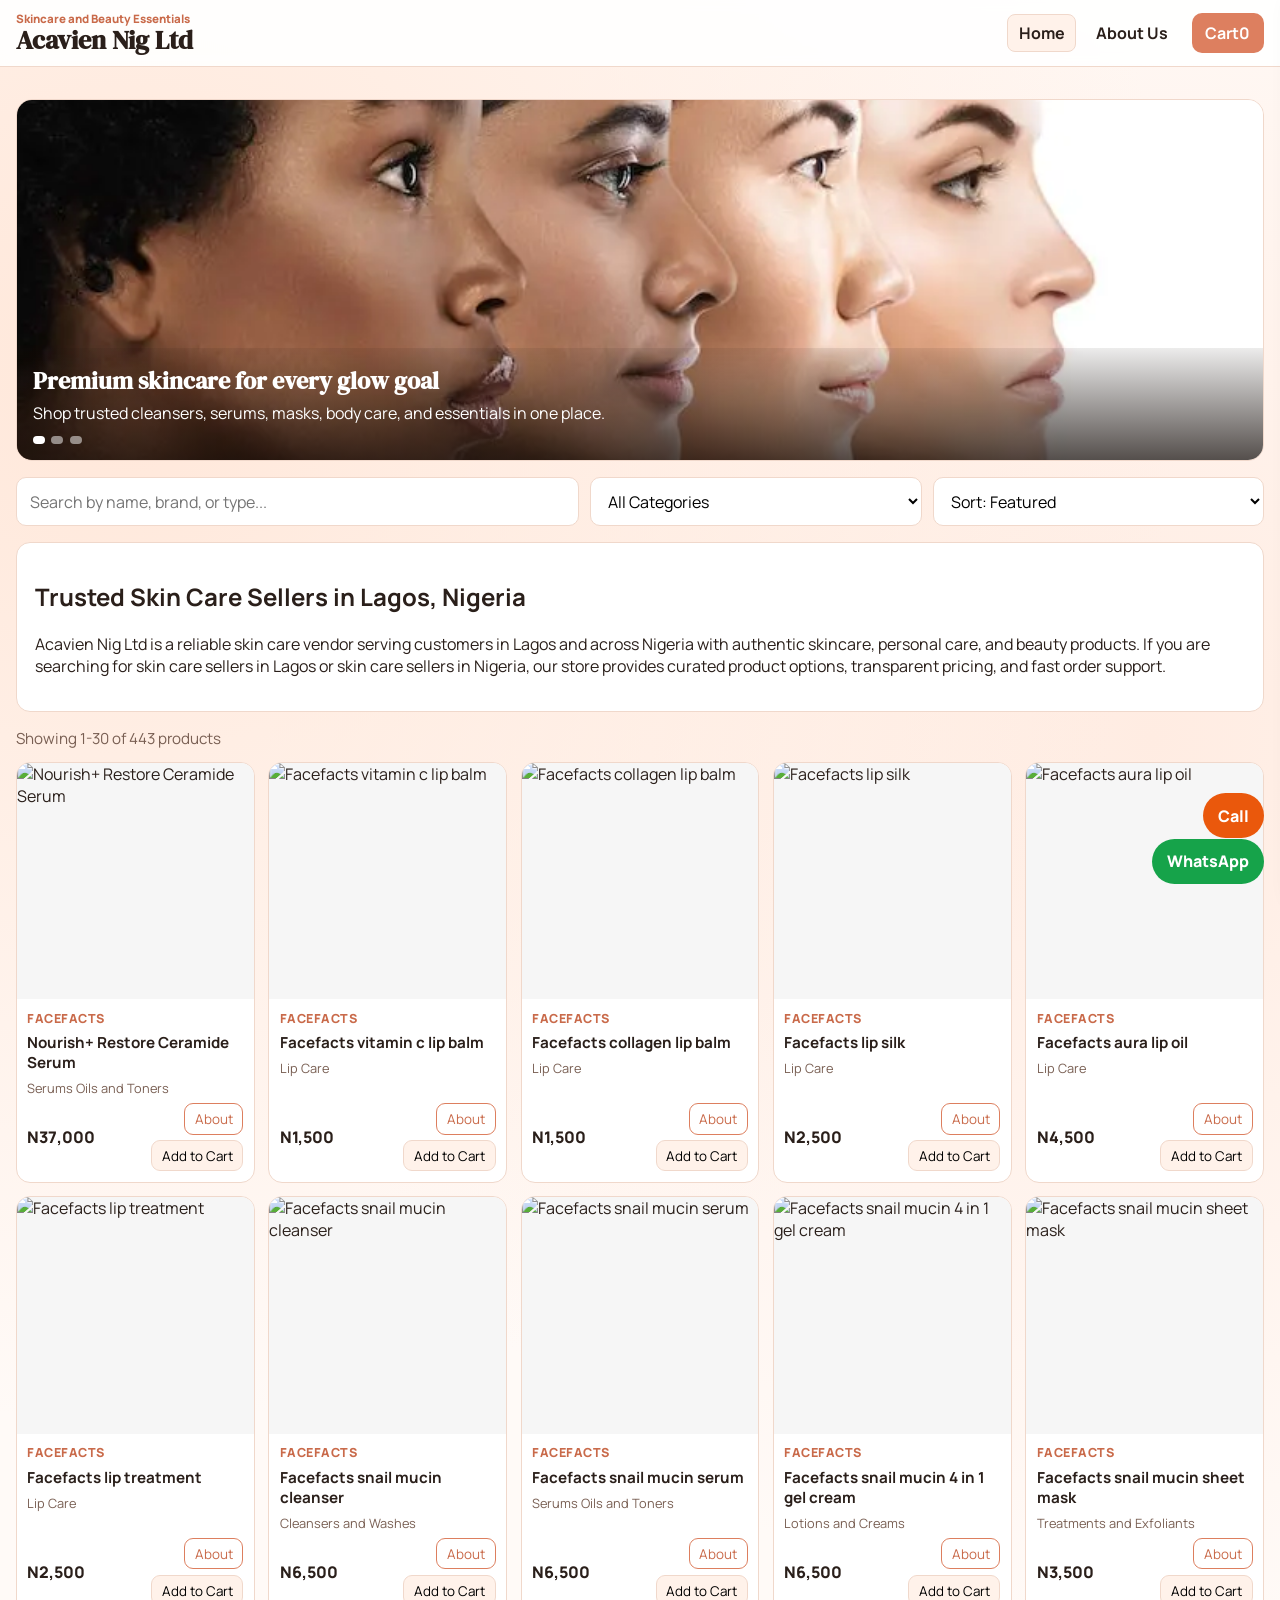
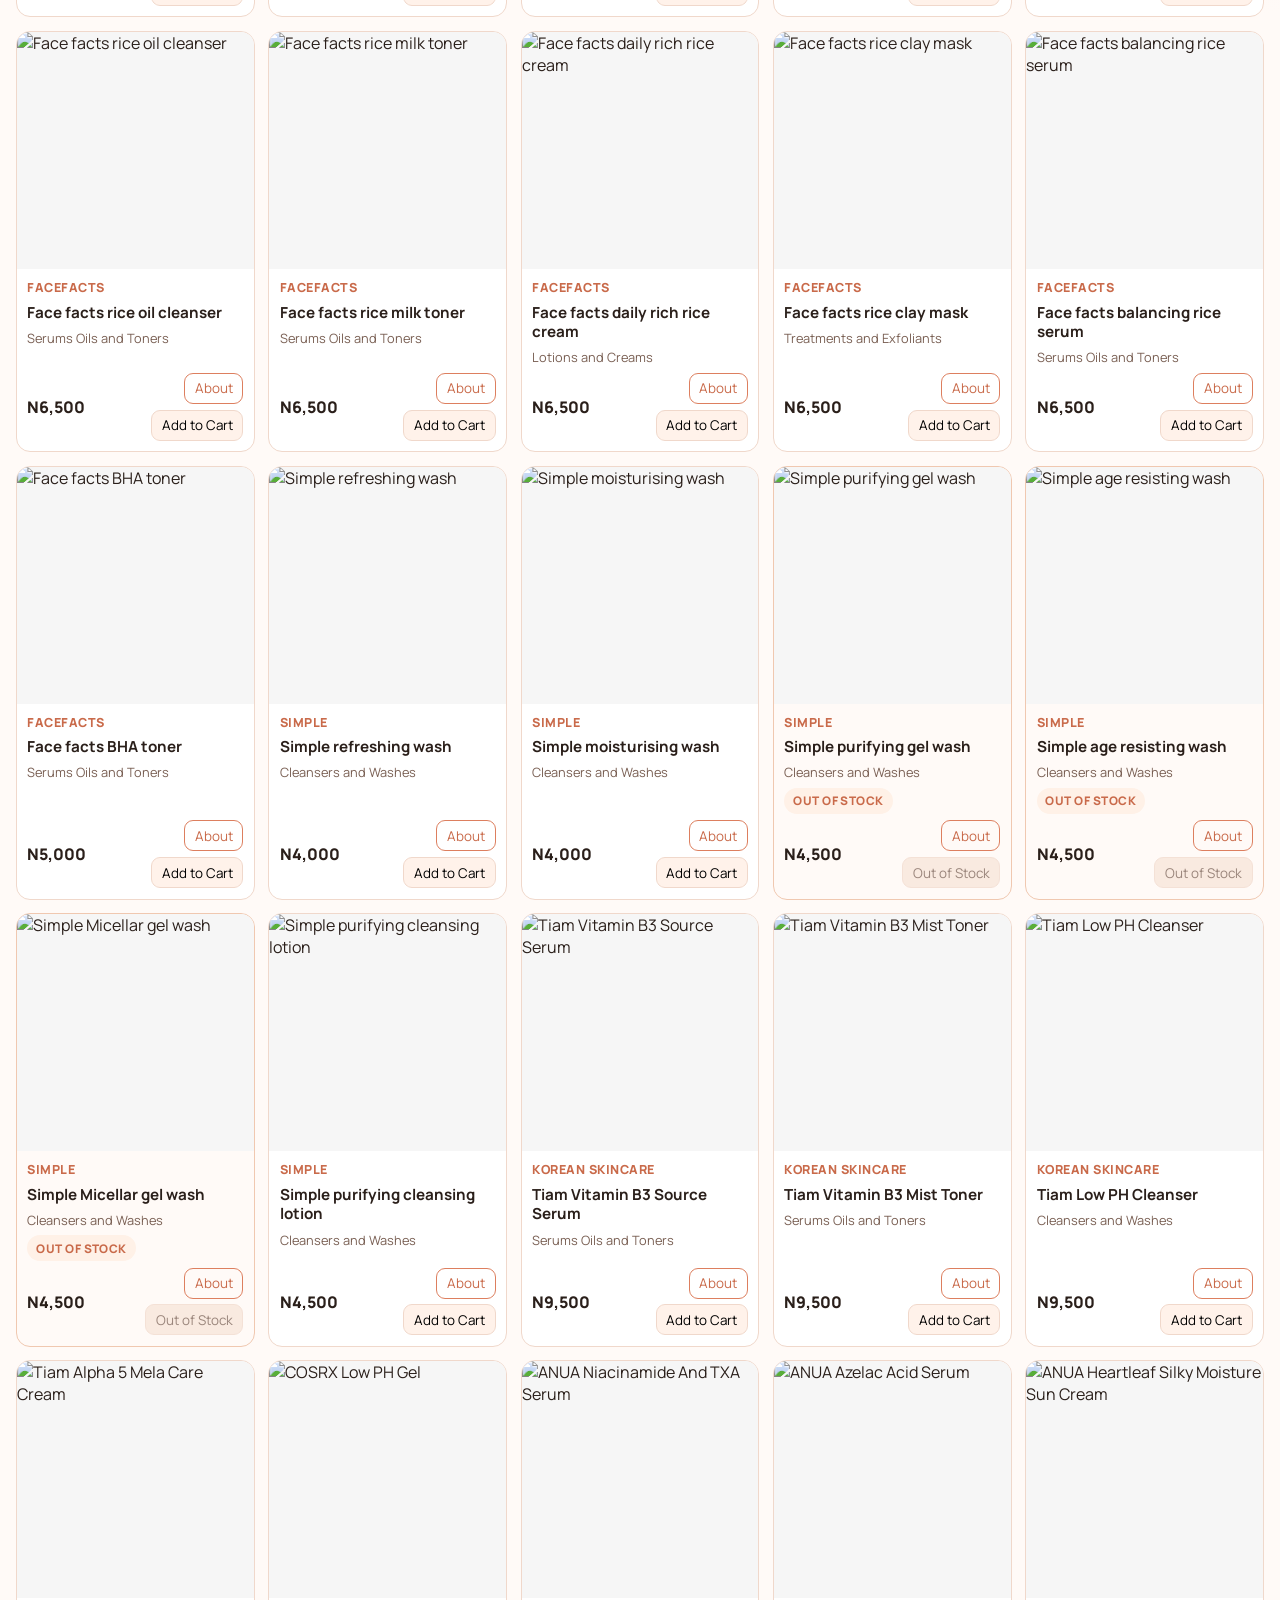
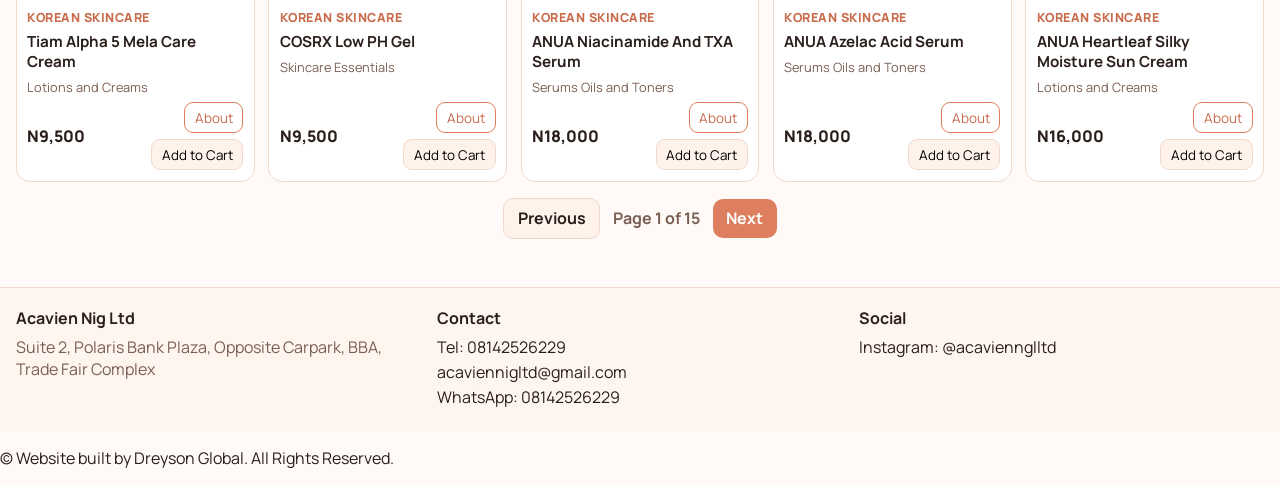
==== commit ac7dec99: "Initial commit91" ====
--- a/index.html
+++ b/index.html
@@ -172,6 +172,22 @@
   <a class="floating-call" href="tel:08142526229">Call</a>
   <div id="cart-toast" class="cart-toast" role="status" aria-live="polite" aria-atomic="true"></div>
 
+  <dialog id="product-details" class="product-details">
+    <div class="product-details-head">
+      <div>
+        <p id="details-brand" class="brand"></p>
+        <h2 id="details-title"></h2>
+      </div>
+      <button id="details-close" class="icon-btn" type="button" aria-label="Close product details">X</button>
+    </div>
+    <div class="product-details-content">
+      <img id="details-image" src="" alt="" />
+      <div>
+        <p id="details-description"></p>
+      </div>
+    </div>
+  </dialog>
+
   <script src="script.js"></script>
 </body>
 </html>
--- a/style.css
+++ b/style.css
@@ -227,6 +227,11 @@
   flex-direction: column;
 }
 
+.card.out-of-stock {
+  border-color: #f0c8b0;
+  background: #fffaf7;
+}
+
 .card img {
   width: 100%;
   aspect-ratio: 1/1;
@@ -275,6 +280,19 @@
   font-weight: 800;
 }
 
+.stock-badge {
+  margin: 0;
+  align-self: flex-start;
+  padding: 0.28rem 0.55rem;
+  border-radius: 999px;
+  background: #fff1e7;
+  color: var(--primary-strong);
+  font-size: 0.74rem;
+  font-weight: 800;
+  text-transform: uppercase;
+  letter-spacing: 0.04em;
+}
+
 .add-btn {
   background: var(--surface-soft);
   border: 1px solid var(--line);
@@ -282,6 +300,99 @@
   padding: 0.35rem 0.6rem;
   font-size: 0.84rem;
   cursor: pointer;
+}
+
+.card-actions {
+  display: flex;
+  flex-wrap: wrap;
+  justify-content: flex-end;
+  gap: 0.35rem;
+}
+
+.about-btn {
+  background: transparent;
+  border: 1px solid var(--primary);
+  border-radius: 9px;
+  color: var(--primary-strong);
+  padding: 0.35rem 0.6rem;
+  font-size: 0.84rem;
+  cursor: pointer;
+}
+
+.about-btn:hover,
+.about-btn:focus-visible {
+  background: var(--surface-soft);
+}
+
+.add-btn.disabled {
+  cursor: not-allowed;
+  opacity: 0.75;
+  background: #f7e4d8;
+  color: var(--muted);
+}
+
+.product-details {
+  width: min(92vw, 680px);
+  max-height: 90vh;
+  padding: 0;
+  border: 1px solid var(--line);
+  border-radius: 14px;
+  color: var(--text);
+  background: var(--surface);
+}
+
+.product-details::backdrop {
+  background: rgba(32, 21, 15, 0.45);
+}
+
+.product-details-head {
+  display: flex;
+  align-items: flex-start;
+  justify-content: space-between;
+  gap: 1rem;
+  padding: 1rem;
+  border-bottom: 1px solid var(--line);
+}
+
+.product-details-head h2 {
+  margin: 0.2rem 0 0;
+  font-size: 1.35rem;
+}
+
+.product-details-content {
+  display: grid;
+  grid-template-columns: minmax(150px, 220px) 1fr;
+  gap: 1rem;
+  padding: 1rem;
+}
+
+.product-details-content img {
+  width: 100%;
+  aspect-ratio: 1;
+  object-fit: cover;
+  border-radius: 10px;
+  background: #f6f6f6;
+}
+
+.product-details-content p,
+.details-note {
+  color: var(--muted);
+  line-height: 1.55;
+}
+
+.product-details-content h3 {
+  margin: 0.9rem 0 0.2rem;
+  font-size: 0.95rem;
+}
+
+.product-details-content h3:first-of-type {
+  margin-top: 0;
+}
+
+.details-note {
+  margin: 0;
+  padding: 0 1rem 1rem;
+  font-size: 0.8rem;
 }
 
 .pagination {
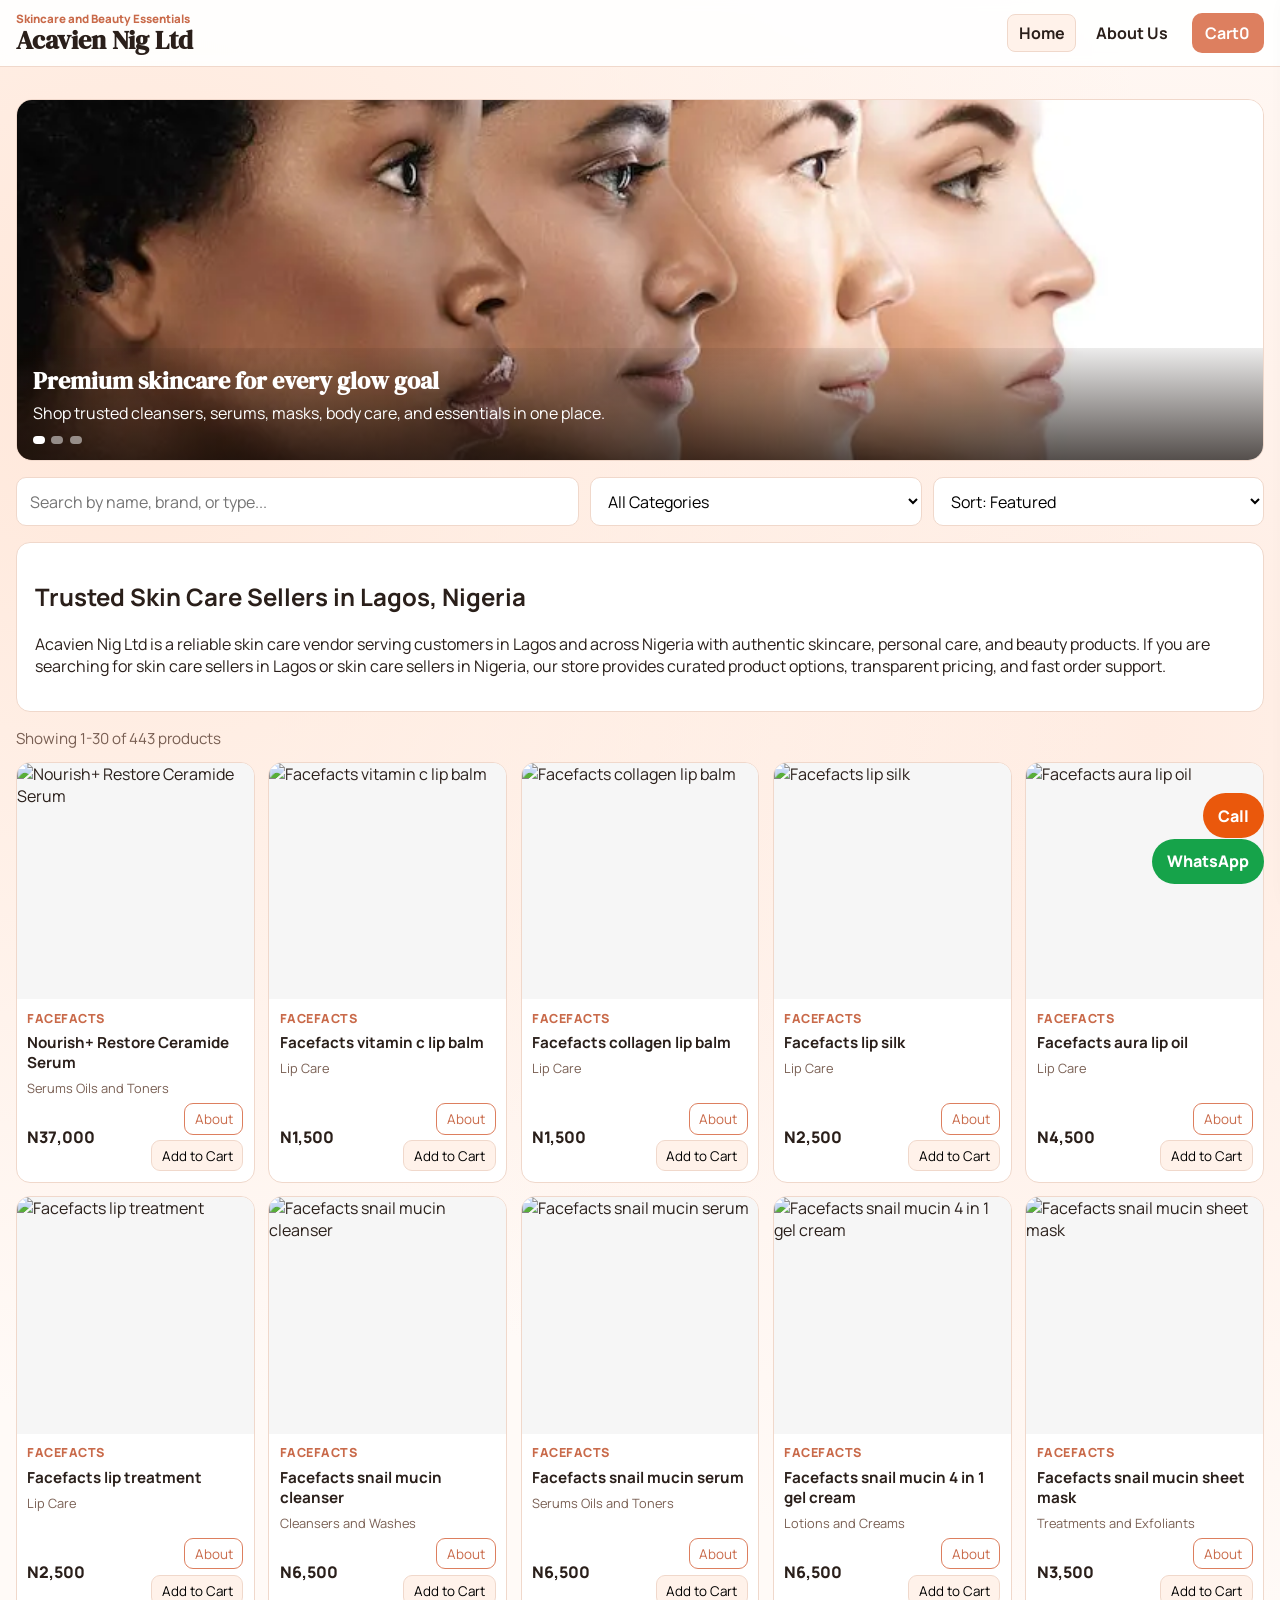
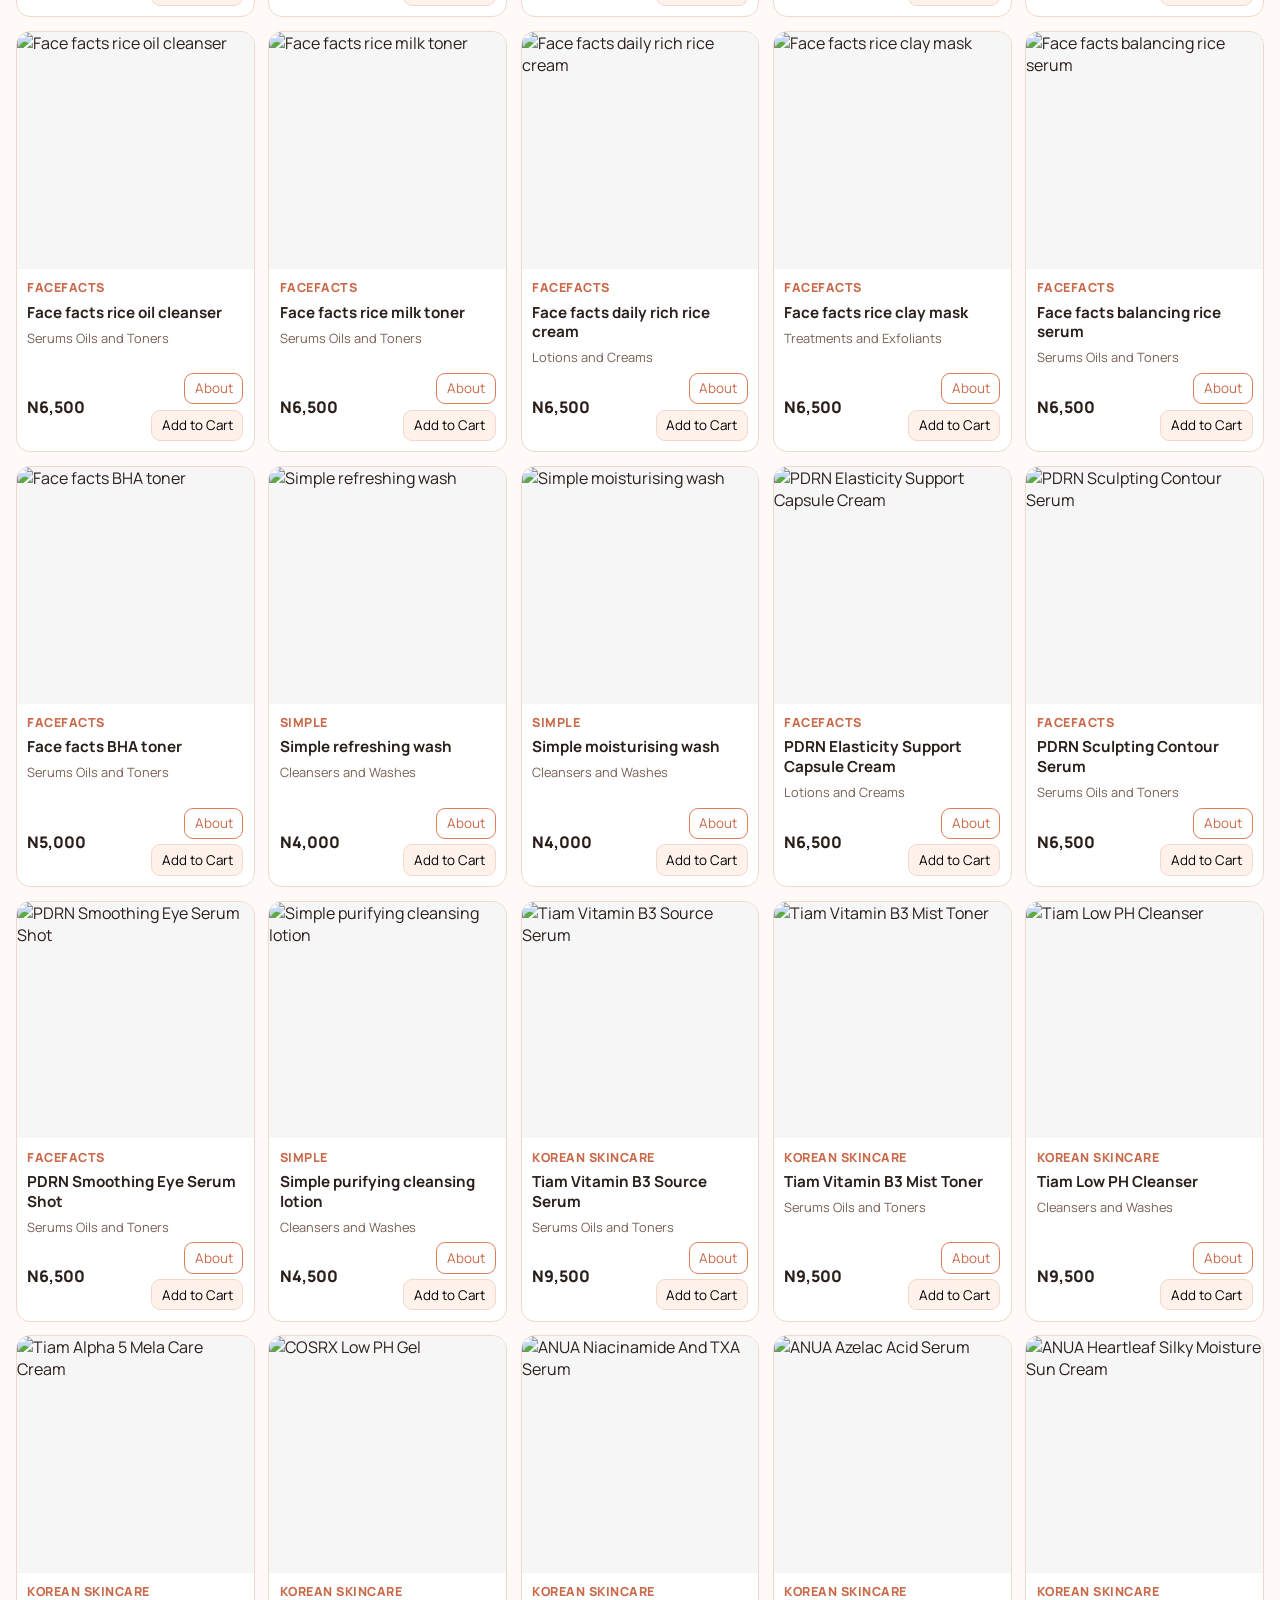
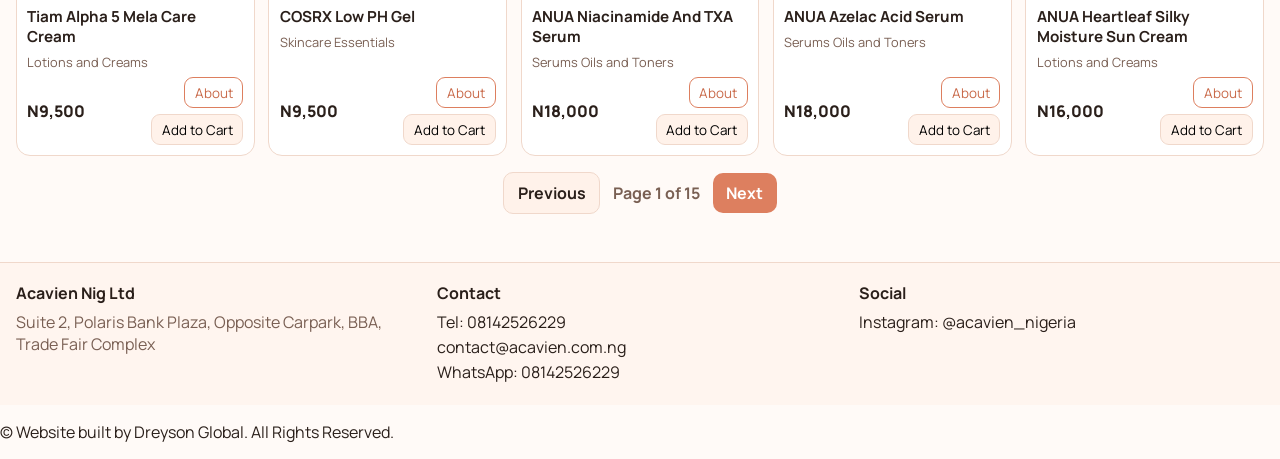
==== commit f0653010: "Initial commit46" ====
--- a/index.html
+++ b/index.html
@@ -7,6 +7,7 @@
   <meta name="description" content="Acavien Nig Ltd is a trusted skincare seller in Lagos, Nigeria. Shop authentic skincare products, body care, serums, and beauty essentials with fast WhatsApp order support." />
   <meta name="keywords" content="skin care, skincare sellers in lagos, skincare sellers in nigeria, skin care vendor, skincare store lagos, skincare products nigeria, Acavien Nig Ltd" />
   <meta name="robots" content="index, follow, max-image-preview:large, max-snippet:-1, max-video-preview:-1" />
+  <link rel="icon" type="image/svg+xml" href="favicon.svg" />
   <link rel="canonical" href="https://acavien.com.ng/" />
   <meta property="og:type" content="website" />
   <meta property="og:site_name" content="Acavien Nig Ltd" />
@@ -40,7 +41,7 @@
         "addressCountry": "NG"
       },
       "sameAs": [
-        "https://instagram.com/acaviennglltd",
+        "https://instagram.com/acavien_nigeria",
         "https://wa.me/2348142526229"
       ],
       "areaServed": [
@@ -153,12 +154,12 @@
       <div>
         <h3>Contact</h3>
         <p><a href="tel:08142526229">Tel: 08142526229</a></p>
-        <p><a href="mailto:acaviennigltd@gmail.com">acaviennigltd@gmail.com</a></p>
+        <p><a href="mailto:contact@acavien.com.ng">contact@acavien.com.ng</a></p>
         <p><a href="https://wa.me/2348142526229" target="_blank" rel="noopener">WhatsApp: 08142526229</a></p>
       </div>
       <div>
         <h3>Social</h3>
-        <p><a href="https://instagram.com/acaviennglltd" target="_blank" rel="noopener">Instagram: @acaviennglltd</a></p>
+        <p><a href="https://instagram.com/acavien_nigeria" target="_blank" rel="noopener">Instagram: @acavien_nigeria</a></p>
       </div>
     </div>
     
--- a/style.css
+++ b/style.css
@@ -360,14 +360,15 @@
 }
 
 .product-details-content {
-  display: grid;
-  grid-template-columns: minmax(150px, 220px) 1fr;
+  display: flex;
+  flex-direction: column;
   gap: 1rem;
   padding: 1rem;
 }
 
 .product-details-content img {
-  width: 100%;
+  width: min(100%, 360px);
+  align-self: center;
   aspect-ratio: 1;
   object-fit: cover;
   border-radius: 10px;
